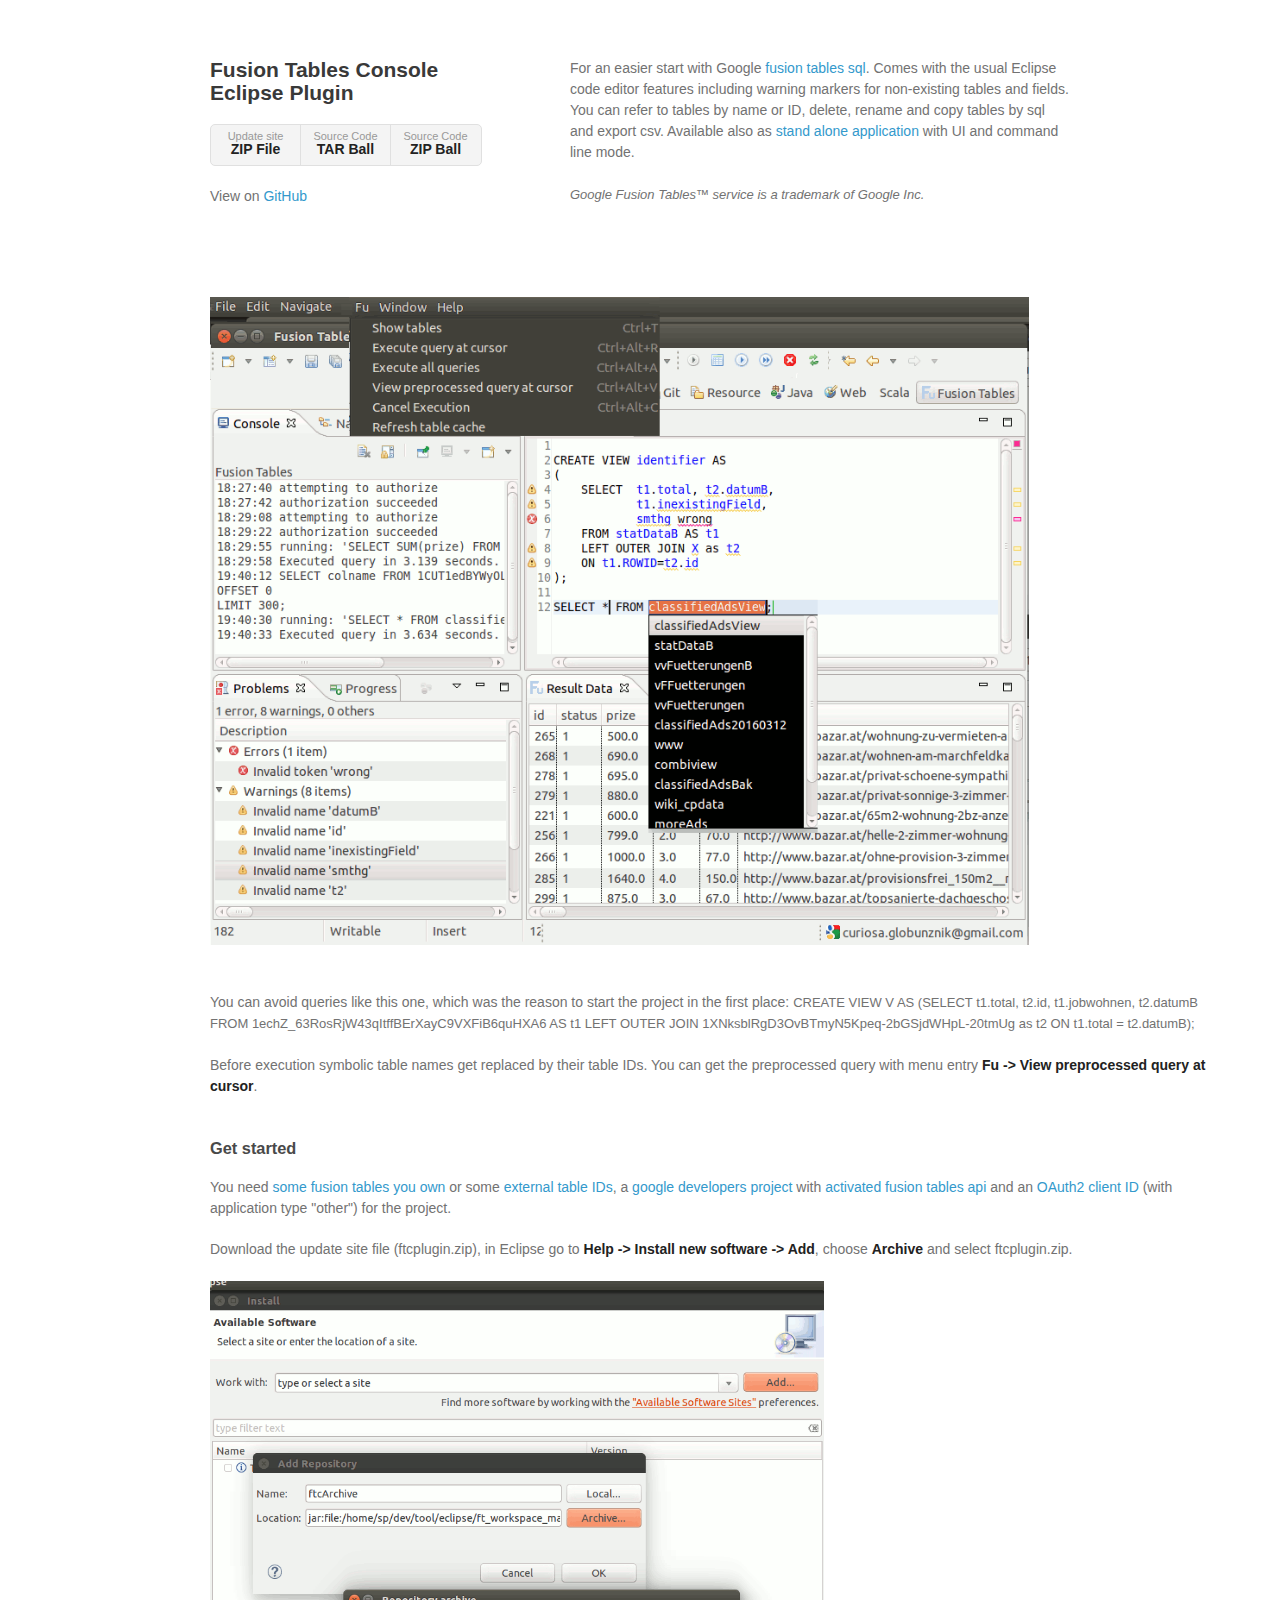
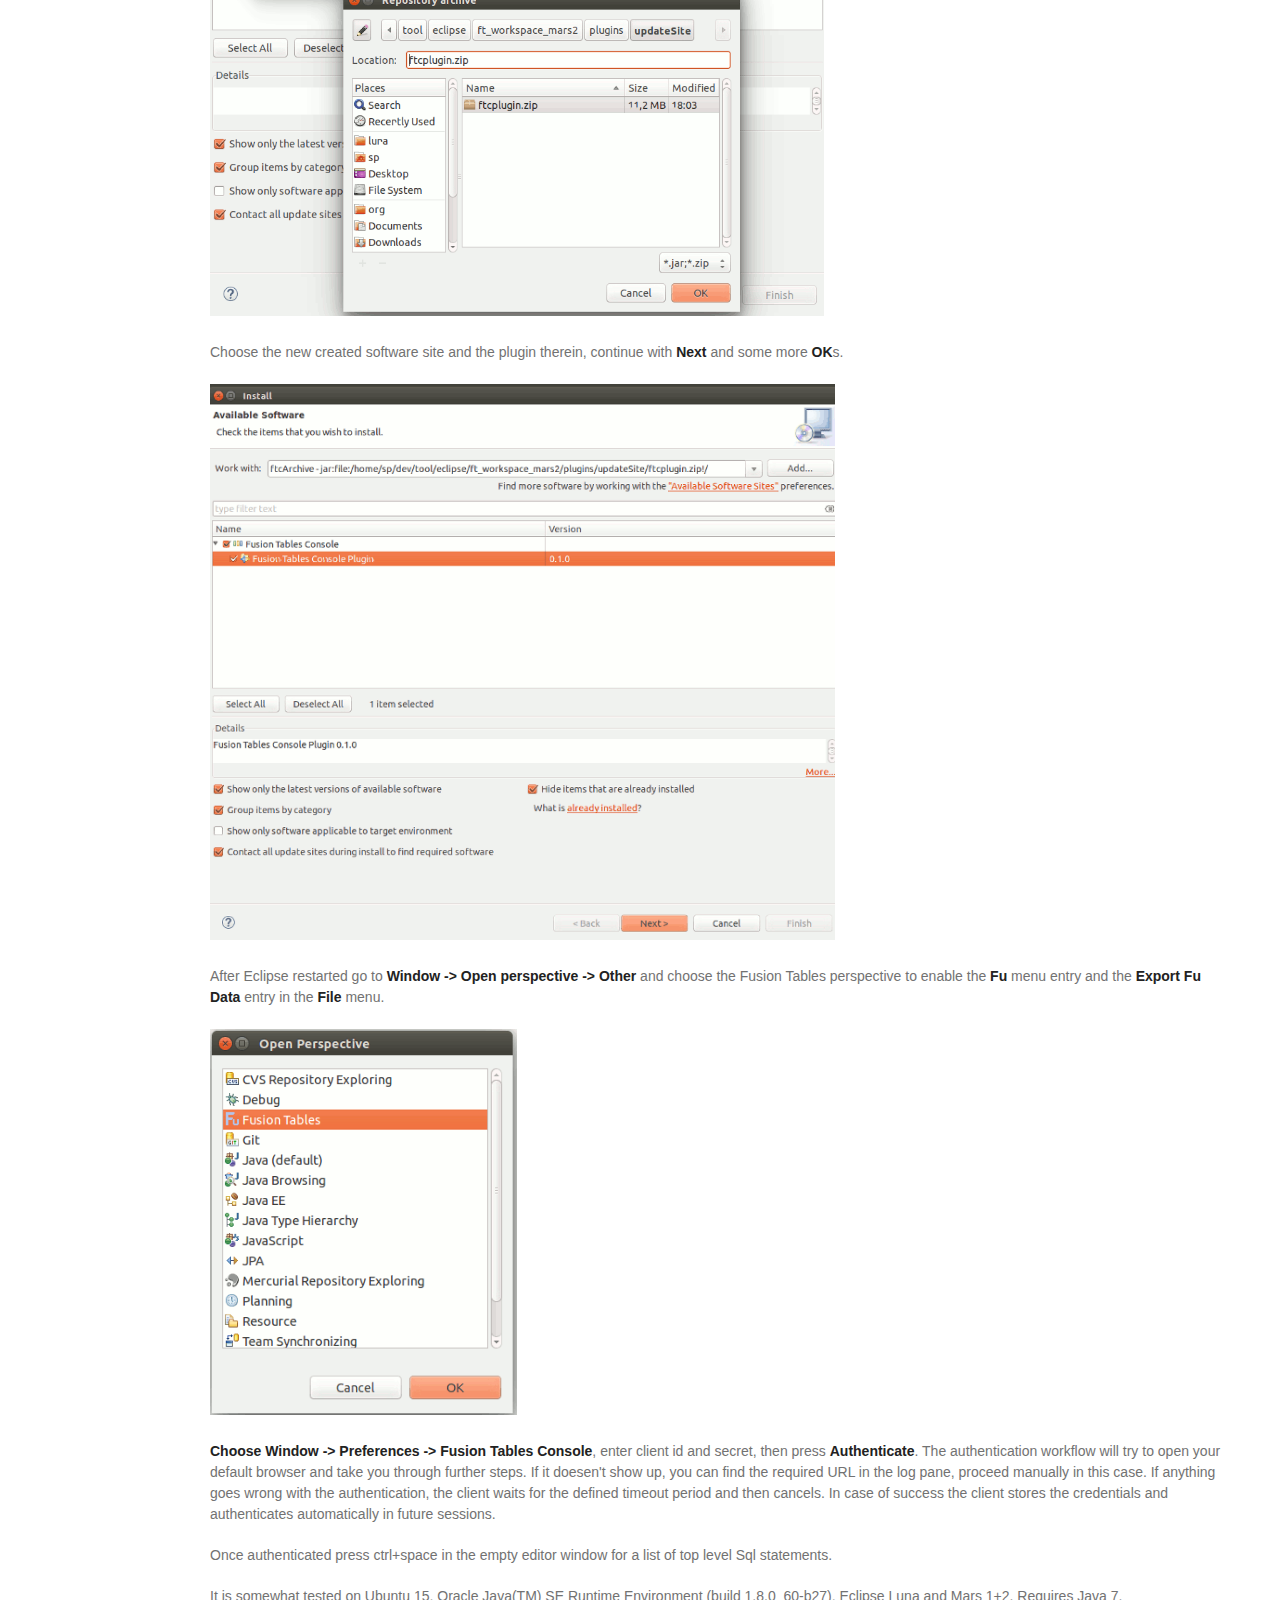
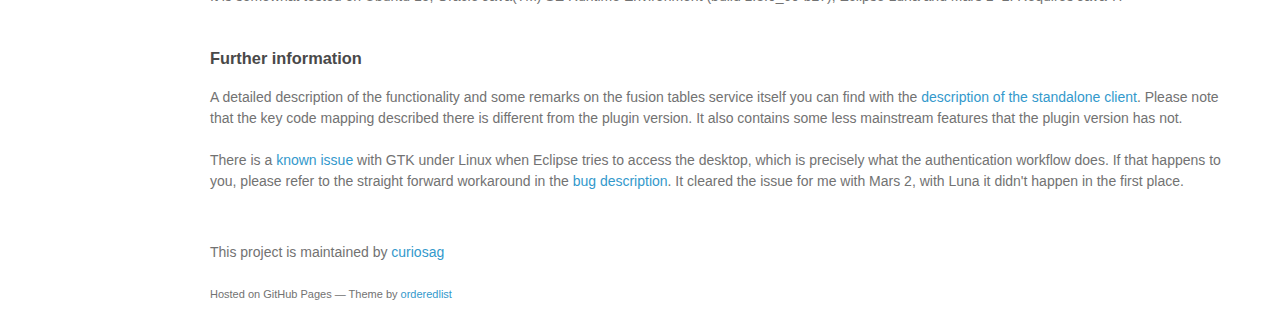
==== eclipsePlugin.html @ eda7cbd6 "plugin described" ====
<!doctype html>
<html>
  <head>
    <meta charset="utf-8">
    <meta http-equiv="X-UA-Compatible" content="chrome=1">
    <title>gFTC</title>

    <link rel="stylesheet" href="stylesheets/styles.css">
    <link rel="stylesheet" href="stylesheets/github-light.css">
    <meta name="viewport" content="width=device-width">
    <!--[if lt IE 9]>
    <script src="//html5shiv.googlecode.com/svn/trunk/html5.js"></script>
    <![endif]-->
  </head>
  <body>
    <div class="wrapper">
      <header>
        <h2>Fusion Tables Console Eclipse Plugin</h2>
        <p></p>

		<ul>
        	 <li> <a target="_blank" href="https://github.com/curiosag/ftcEclipsePluginUpdateSite/blob/master/ftcplugin.zip"> Update site<strong>ZIP File</strong></a></li>
          <li> <a target="_blank" href="https://github.com/curiosag/ftcEclipsePlugin/tarball/master">Source Code<strong>TAR Ball</strong></a></li>
          <li> <a target="_blank" href="https://github.com/curiosag/ftcEclipsePlugin/zipball/master">Source Code<strong>ZIP Ball</strong></a></li>          
        </ul>

        <p class="view">View on <a target="_blank" href="https://github.com/curiosag/ftcEclipsePlugin"> GitHub </small></a></p>

      </header>
      
      <section>
      For an easier start with Google  <a target="_blank" href="https://developers.google.com/fusiontables/docs/v2/sql-reference">fusion tables sql</a>. Comes with the usual Eclipse code editor features including warning markers for non-existing tables and fields. You can refer to tables by name or ID, delete, rename and copy tables by sql and  export csv. Available also as <a href="http://curiosag.github.io/ftc/">stand alone application</a>  with UI and command line mode.
      
     <br><br>
     <font size="-1"><em>Google Fusion Tables™ service is a trademark of Google Inc.</em></font>
      
      </section>


      
 <wide_section>

<br>
    <br>
 <img src="ftcPlugin.gif" width="80%" height="80%" alt=""> 
        <p></p>

<br>
You can avoid queries like this one, which was the reason to start the project in the first place:
<font size="-1">CREATE VIEW V AS (SELECT t1.total, t2.id, t1.jobwohnen, t2.datumB
FROM 1echZ_63RosRjW43qItffBErXayC9VXFiB6quHXA6 AS t1 
LEFT OUTER JOIN 1XNksblRgD3OvBTmyN5Kpeq-2bGSjdWHpL-20tmUg as t2 
ON t1.total = t2.datumB);</font><br><br>

Before execution symbolic table names get replaced by their table IDs. You can get the preprocessed query with menu entry <strong>Fu -> View preprocessed query at cursor</strong>. 
<br>
<br>
<br>
<h3>Get started</h3>
You need  <a target="_blank" href="https://support.google.com/fusiontables">some fusion tables you own</a> or some  <a target="_blank" href="https://research.google.com/tables?hl=en&ei=xYqhVpuCJsHipQOqzLiIDw&corpus=fusion&q=dog">external table IDs</a>, a  <a target="_blank" href="https://console.developers.google.com">google developers project</a> with  <a target="_blank" href="https://console.developers.google.com/apis"> activated fusion tables api</a> and an  <a target="_blank" href="https://console.developers.google.com/apis/credentials"> <a target="_blank" href="https://console.developers.google.com/apis/credentials">OAuth2 client ID</a></a> (with application type "other") for the project. </small>
<p></p>Download the update site file (ftcplugin.zip), in Eclipse go to <strong>Help -> Install new software -> Add</strong>, choose <strong>Archive</strong> and select ftcplugin.zip.   

<br>
    <br>
     <img src="pluginInstall.gif" width="60%" height="60%" alt=""> 
        <p></p>

<p></p>   Choose the new created software site and the plugin therein, continue with <strong>Next</strong> and some more <strong>OK</strong>s.


<br>
    <br>
 <img src="pluginInstall2.gif" width="61%" height="61%" alt=""> 
        <p></p>

After Eclipse restarted go to <strong>Window -> Open perspective -> Other</strong> and choose the Fusion Tables perspective to enable the <strong>Fu</strong> menu entry and the <strong>Export Fu Data</strong> entry in the <strong>File</strong> menu.

<br>
    <br>
 <img src="pluginPerspective.gif"  width="30%" height="30%" alt=""> 
        <p></p>


<p></p><strong>Choose Window -> Preferences -> Fusion Tables Console</strong>, enter client id and secret, then press <strong>Authenticate</strong>. The authentication workflow will try to open your default browser and take you through further steps. If it doesen't show up, you can find the required URL in the log pane, proceed manually in this case. If anything goes wrong with the authentication, the client waits for the defined timeout period and then cancels. In case of success the client stores the credentials and authenticates automatically in future sessions.
        <p></p>Once authenticated press ctrl+space in the empty editor window for a list of top level Sql statements.
<p></p>


It is somewhat tested on Ubuntu 15, Oracle Java(TM) SE Runtime Environment (build 1.8.0_60-b27), Eclipse Luna and Mars 1+2. Requires Java 7.
<br>
<br>
    <br>
<h3>Further information</h3>


A detailed description of the functionality and some remarks on the fusion tables service itself you can find with the <a href="http://curiosag.github.io/ftc/index.html#covers">description of the standalone client</a>. 
Please note that the key code mapping described there is different from the plugin version. It also contains some less mainstream features that the plugin version has not.  

<br>
    <br>
There is a <a href="https://bugs.eclipse.org/bugs/show_bug.cgi?id=438598">known issue</a> with GTK under Linux when Eclipse tries to access the desktop, which is precisely what the authentication workflow does. If that happens to you, please refer to the straight forward workaround in the <a href="https://bugs.eclipse.org/bugs/show_bug.cgi?id=438598">bug description</a>.
It cleared the issue for me with Mars 2, with Luna it didn't happen in the first place. 

      </wide_section>


      <footer>
        <p>This project is maintained by  <a target="_blank" href="https://github.com/curiosag">curiosag</a></p>
        <p><small>Hosted on GitHub Pages &mdash; Theme by  <a target="_blank" href="https://github.com/orderedlist">orderedlist</a></small></p>
      </footer>
    </div>


    <script src="javascripts/scale.fix.js"></script>
    
  </body>
</html>
---- stylesheets/styles.css ----
@font-face {
  font-family: 'Noto Sans';
  font-weight: 400;
  font-style: normal;
  src: url('../fonts/Noto-Sans-regular/Noto-Sans-regular.eot');
  src: url('../fonts/Noto-Sans-regular/Noto-Sans-regular.eot?#iefix') format('embedded-opentype'),
       local('Noto Sans'),
       local('Noto-Sans-regular'),
       url('../fonts/Noto-Sans-regular/Noto-Sans-regular.woff2') format('woff2'),
       url('../fonts/Noto-Sans-regular/Noto-Sans-regular.woff') format('woff'),
       url('../fonts/Noto-Sans-regular/Noto-Sans-regular.ttf') format('truetype'),
       url('../fonts/Noto-Sans-regular/Noto-Sans-regular.svg#NotoSans') format('svg');
}

@font-face {
  font-family: 'Noto Sans';
  font-weight: 700;
  font-style: normal;
  src: url('../fonts/Noto-Sans-700/Noto-Sans-700.eot');
  src: url('../fonts/Noto-Sans-700/Noto-Sans-700.eot?#iefix') format('embedded-opentype'),
       local('Noto Sans Bold'),
       local('Noto-Sans-700'),
       url('../fonts/Noto-Sans-700/Noto-Sans-700.woff2') format('woff2'),
       url('../fonts/Noto-Sans-700/Noto-Sans-700.woff') format('woff'),
       url('../fonts/Noto-Sans-700/Noto-Sans-700.ttf') format('truetype'),
       url('../fonts/Noto-Sans-700/Noto-Sans-700.svg#NotoSans') format('svg');
}

@font-face {
  font-family: 'Noto Sans';
  font-weight: 400;
  font-style: italic;
  src: url('../fonts/Noto-Sans-italic/Noto-Sans-italic.eot');
  src: url('../fonts/Noto-Sans-italic/Noto-Sans-italic.eot?#iefix') format('embedded-opentype'),
       local('Noto Sans Italic'),
       local('Noto-Sans-italic'),
       url('../fonts/Noto-Sans-italic/Noto-Sans-italic.woff2') format('woff2'),
       url('../fonts/Noto-Sans-italic/Noto-Sans-italic.woff') format('woff'),
       url('../fonts/Noto-Sans-italic/Noto-Sans-italic.ttf') format('truetype'),
       url('../fonts/Noto-Sans-italic/Noto-Sans-italic.svg#NotoSans') format('svg');
}

@font-face {
  font-family: 'Noto Sans';
  font-weight: 700;
  font-style: italic;
  src: url('../fonts/Noto-Sans-700italic/Noto-Sans-700italic.eot');
  src: url('../fonts/Noto-Sans-700italic/Noto-Sans-700italic.eot?#iefix') format('embedded-opentype'),
       local('Noto Sans Bold Italic'),
       local('Noto-Sans-700italic'),
       url('../fonts/Noto-Sans-700italic/Noto-Sans-700italic.woff2') format('woff2'),
       url('../fonts/Noto-Sans-700italic/Noto-Sans-700italic.woff') format('woff'),
       url('../fonts/Noto-Sans-700italic/Noto-Sans-700italic.ttf') format('truetype'),
       url('../fonts/Noto-Sans-700italic/Noto-Sans-700italic.svg#NotoSans') format('svg');
}

body {
  background-color: #fff;
  padding:50px;
  font: 14px/1.5 "Noto Sans", "Helvetica Neue", Helvetica, Arial, sans-serif;
  color:#727272;
  font-weight:400;
}

h1, h2, h3, h4, h5, h6 {
  color:#222;
  margin:0 0 20px;
}

p, ul, ol, table, pre, dl {
  margin:0 0 20px;
}

h1, h2, h3 {
  line-height:1.1;
}

h1 {
  font-size:28px;
}

h2 {
  color:#393939;
}

h3, h4, h5, h6 {
  color:#494949;
}

a {
  color:#39c;
  text-decoration:none;
}

a:hover {
  color:#069;
}

a small {
  font-size:11px;
  color:#777;
  margin-top:-0.3em;
  display:block;
}

a:hover small {
  color:#777;
}

.wrapper {
  width:860px;
  margin:0 auto;
}

blockquote {
  border-left:1px solid #e5e5e5;
  margin:0;
  padding:0 0 0 20px;
  font-style:italic;
}

code, pre {
  font-family:Monaco, Bitstream Vera Sans Mono, Lucida Console, Terminal, Consolas, Liberation Mono, DejaVu Sans Mono, Courier New, monospace;
  color:#333;
  font-size:12px;
}

pre {
  padding:8px 15px;
  background: #f8f8f8;
  border-radius:5px;
  border:1px solid #e5e5e5;
  overflow-x: auto;
}

table {
  width:100%;
  border-collapse:collapse;
}

th, td {
  text-align:left;
  padding:5px 10px;
  border-bottom:1px solid #e5e5e5;
}

dt {
  color:#444;
  font-weight:700;
}

th {
  color:#444;
}

img {
  max-width:100%;
}

header {
  width:270px;
  float:left;
  -webkit-font-smoothing:subpixel-antialiased;
}

header ul {
  list-style:none;
  height:40px;
  padding:0;
  background: #f4f4f4;
  border-radius:5px;
  border:1px solid #e0e0e0;
  width:270px;
}

header li {
  width:89px;
  float:left;
  border-right:1px solid #e0e0e0;
  height:40px;
}

header li:first-child a {
  border-radius:5px 0 0 5px;
}

header li:last-child a {
  border-radius:0 5px 5px 0;
}

header ul a {
  line-height:1;
  font-size:11px;
  color:#999;
  display:block;
  text-align:center;
  padding-top:6px;
  height:34px;
}

header ul a:hover {
  color:#999;
}

header ul a:active {
  background-color:#f0f0f0;
}

strong {
  color:#222;
  font-weight:700;
}

header ul li + li + li {
  border-right:none;
  width:89px;
}

header ul a strong {
  font-size:14px;
  display:block;
  color:#222;
}

section {
  width:500px;
  float:right;
  padding-bottom:50px;
}

wide_section {
  width:1024px;
  float:left;
  padding-bottom:50px;
}

small {
  font-size:11px;
}

hr {
  border:0;
  background:#e5e5e5;
  height:1px;
  margin:0 0 20px;
}

footer {
  width:270px;
  float:left;
  bottom:50px;
  -webkit-font-smoothing:subpixel-antialiased;
}

@media print, screen and (max-width: 960px) {

  div.wrapper {
    width:auto;
    margin:0;
  }

  header, section, footer, wide_section {
    float:none;
    position:static;
    width:auto;
  }

  header {
    padding-right:320px;
  }

  section {
    border:1px solid #e5e5e5;
    border-width:1px 0;
    padding:20px 0;
    margin:0 0 20px;
  }

  header a small {
    display:inline;
  }

  header ul {
    position:absolute;
    right:50px;
    top:52px;
  }
}

@media print, screen and (max-width: 720px) {
  body {
    word-wrap:break-word;
  }

  header {
    padding:0;
  }

  header ul, header p.view {
    position:static;
  }

  pre, code {
    word-wrap:normal;
  }
}

@media print, screen and (max-width: 480px) {
  body {
    padding:15px;
  }

  header ul {
    width:99%;
  }

  header li, header ul li + li + li {
    width:33%;
  }
}

@media print {
  body {
    padding:0.4in;
    font-size:12pt;
    color:#444;
  }
}
---- stylesheets/github-light.css ----
/*
   Copyright 2014 GitHub Inc.

   Licensed under the Apache License, Version 2.0 (the "License");
   you may not use this file except in compliance with the License.
   You may obtain a copy of the License at

       http://www.apache.org/licenses/LICENSE-2.0

   Unless required by applicable law or agreed to in writing, software
   distributed under the License is distributed on an "AS IS" BASIS,
   WITHOUT WARRANTIES OR CONDITIONS OF ANY KIND, either express or implied.
   See the License for the specific language governing permissions and
   limitations under the License.

*/

.pl-c /* comment */ {
  color: #969896;
}

.pl-c1      /* constant, markup.raw, meta.diff.header, meta.module-reference, meta.property-name, support, support.constant, support.variable, variable.other.constant */,
.pl-s .pl-v /* string variable */ {
  color: #0086b3;
}

.pl-e  /* entity */,
.pl-en /* entity.name */ {
  color: #795da3;
}

.pl-s .pl-s1 /* string source */,
.pl-smi      /* storage.modifier.import, storage.modifier.package, storage.type.java, variable.other, variable.parameter.function */ {
  color: #333;
}

.pl-ent /* entity.name.tag */ {
  color: #63a35c;
}

.pl-k /* keyword, storage, storage.type */ {
  color: #a71d5d;
}

.pl-pds              /* punctuation.definition.string, string.regexp.character-class */,
.pl-s                /* string */,
.pl-s .pl-pse .pl-s1 /* string punctuation.section.embedded source */,
.pl-sr               /* string.regexp */,
.pl-sr .pl-cce       /* string.regexp constant.character.escape */,
.pl-sr .pl-sra       /* string.regexp string.regexp.arbitrary-repitition */,
.pl-sr .pl-sre       /* string.regexp source.ruby.embedded */ {
  color: #183691;
}

.pl-v /* variable */ {
  color: #ed6a43;
}

.pl-id /* invalid.deprecated */ {
  color: #b52a1d;
}

.pl-ii /* invalid.illegal */ {
  background-color: #b52a1d;
  color: #f8f8f8;
}

.pl-sr .pl-cce /* string.regexp constant.character.escape */ {
  color: #63a35c;
  font-weight: bold;
}

.pl-ml /* markup.list */ {
  color: #693a17;
}

.pl-mh        /* markup.heading */,
.pl-mh .pl-en /* markup.heading entity.name */,
.pl-ms        /* meta.separator */ {
  color: #1d3e81;
  font-weight: bold;
}

.pl-mq /* markup.quote */ {
  color: #008080;
}

.pl-mi /* markup.italic */ {
  color: #333;
  font-style: italic;
}

.pl-mb /* markup.bold */ {
  color: #333;
  font-weight: bold;
}

.pl-md /* markup.deleted, meta.diff.header.from-file */ {
  background-color: #ffecec;
  color: #bd2c00;
}

.pl-mi1 /* markup.inserted, meta.diff.header.to-file */ {
  background-color: #eaffea;
  color: #55a532;
}

.pl-mdr /* meta.diff.range */ {
  color: #795da3;
  font-weight: bold;
}

.pl-mo /* meta.output */ {
  color: #1d3e81;
}
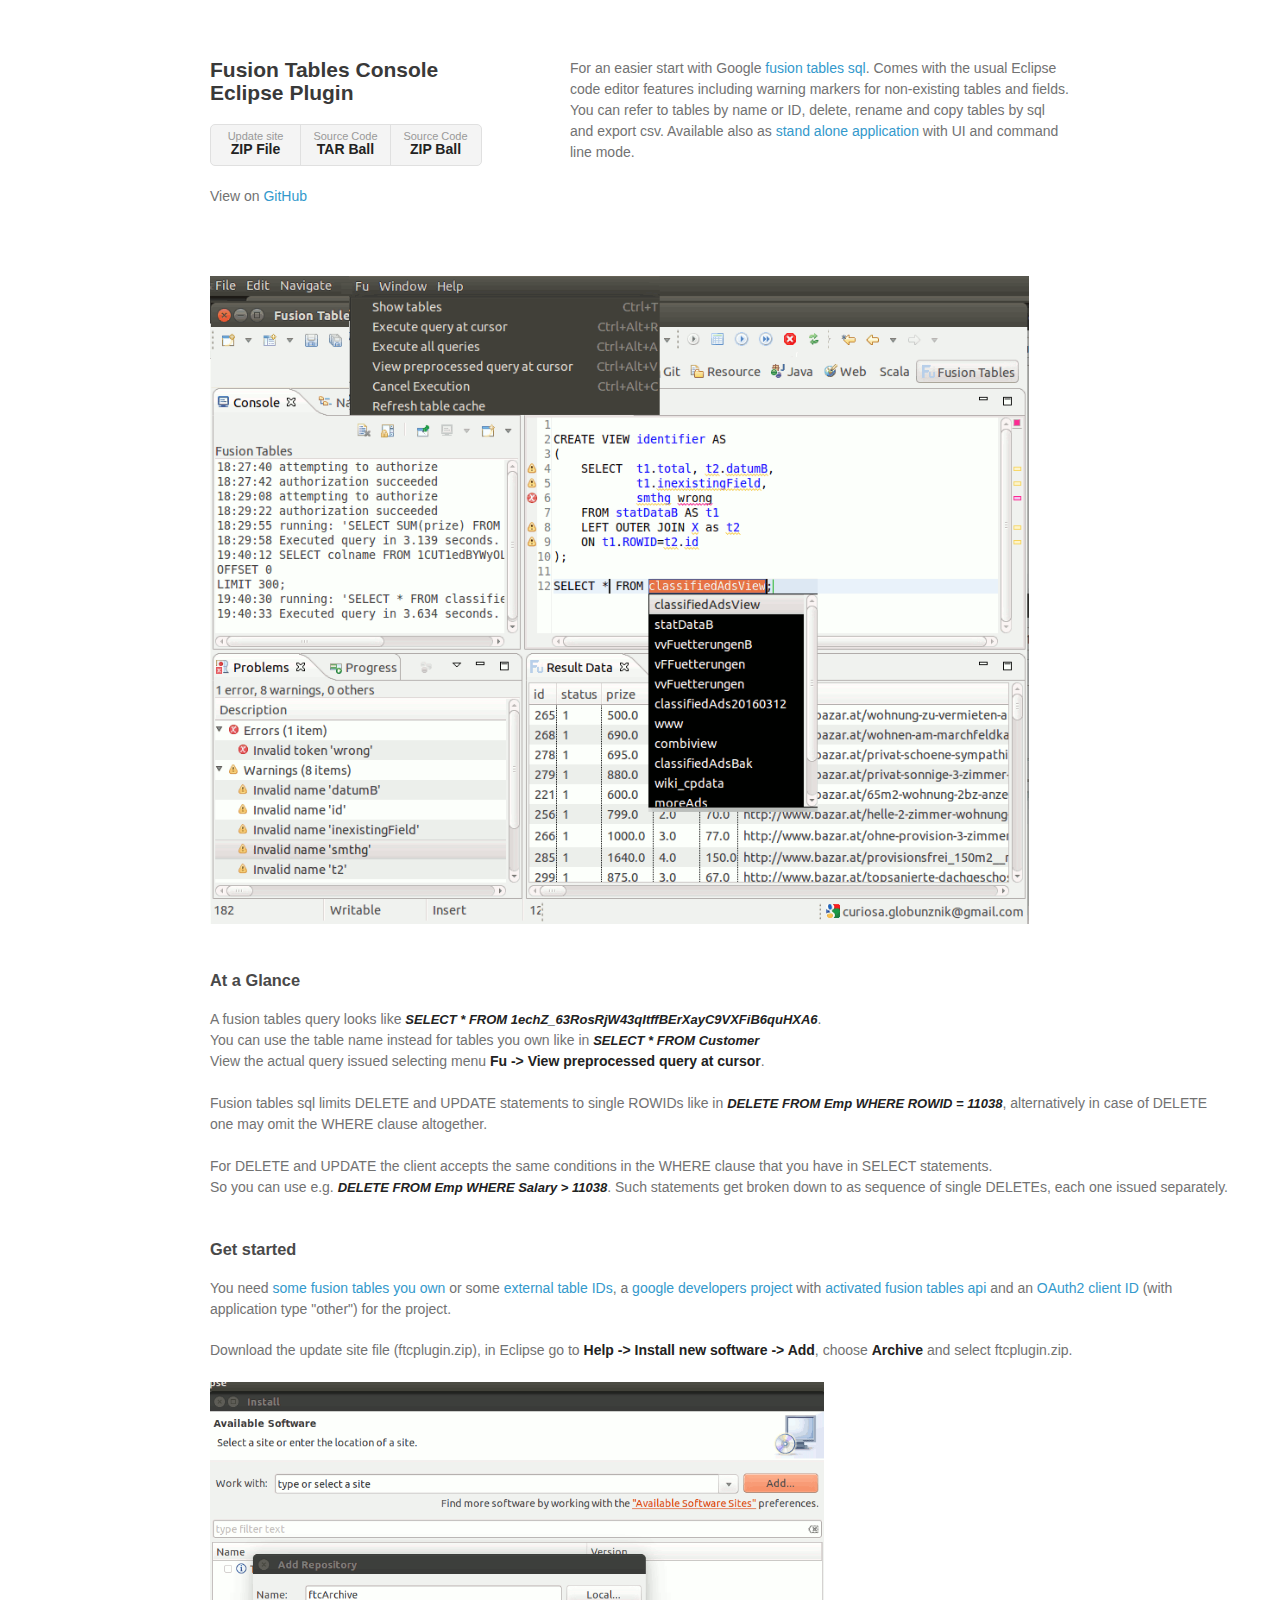
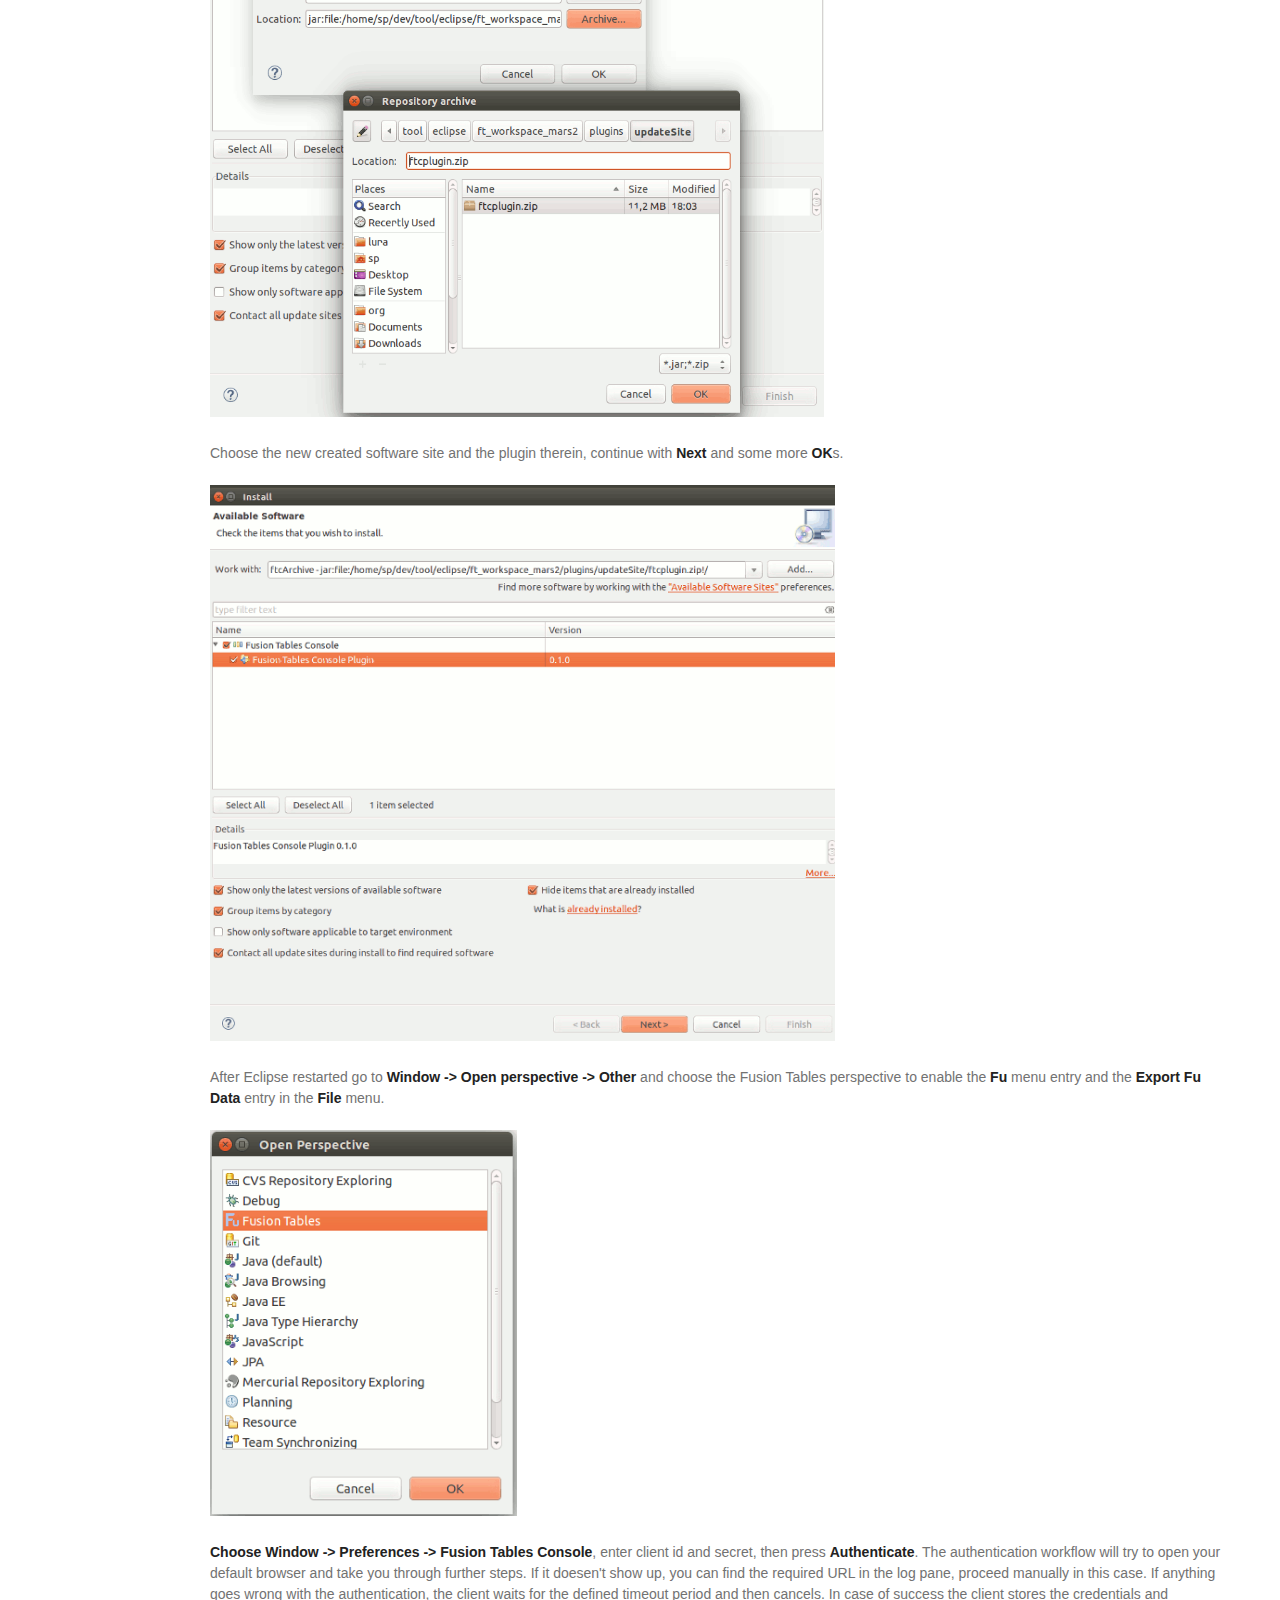
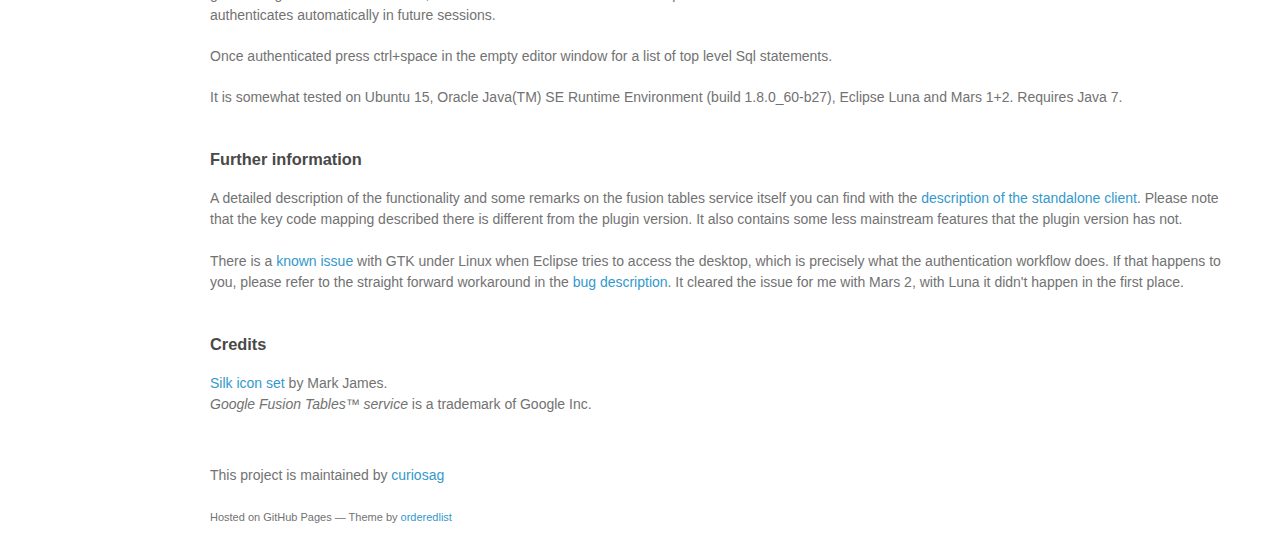
==== commit f3947e0a: "update update site" ====
--- a/eclipsePlugin.html
+++ b/eclipsePlugin.html
@@ -32,7 +32,6 @@
       For an easier start with Google  <a target="_blank" href="https://developers.google.com/fusiontables/docs/v2/sql-reference">fusion tables sql</a>. Comes with the usual Eclipse code editor features including warning markers for non-existing tables and fields. You can refer to tables by name or ID, delete, rename and copy tables by sql and  export csv. Available also as <a href="http://curiosag.github.io/ftc/">stand alone application</a>  with UI and command line mode.
       
      <br><br>
-     <font size="-1"><em>Google Fusion Tables™ service is a trademark of Google Inc.</em></font>
       
       </section>
 
@@ -46,13 +45,22 @@
         <p></p>
 
 <br>
-You can avoid queries like this one, which was the reason to start the project in the first place:
-<font size="-1">CREATE VIEW V AS (SELECT t1.total, t2.id, t1.jobwohnen, t2.datumB
-FROM 1echZ_63RosRjW43qItffBErXayC9VXFiB6quHXA6 AS t1 
-LEFT OUTER JOIN 1XNksblRgD3OvBTmyN5Kpeq-2bGSjdWHpL-20tmUg as t2 
-ON t1.total = t2.datumB);</font><br><br>
+<h3>At a Glance</h3>
+A fusion tables query looks like <strong><em><font size="-1">SELECT * FROM 1echZ_63RosRjW43qItffBErXayC9VXFiB6quHXA6</font></em></strong>.<br> 
+You can use the table name instead for tables you own like in <em><font size="-1"><strong>SELECT * FROM Customer</font></strong></em>
+<br>
+View the actual query issued selecting menu <strong>Fu -> View preprocessed query at cursor</strong>.
+<br>
+<br>
+Fusion tables sql limits DELETE and UPDATE statements to single ROWIDs like in <strong><em><font size="-1">DELETE FROM Emp WHERE ROWID = 11038</font></em></strong>, alternatively in case of DELETE one may omit the WHERE clause altogether.
+<br>
+<br>
 
-Before execution symbolic table names get replaced by their table IDs. You can get the preprocessed query with menu entry <strong>Fu -> View preprocessed query at cursor</strong>. 
+
+For DELETE and UPDATE the client accepts the same conditions in the WHERE clause that you have in SELECT statements. <br>So you can use e.g. <strong><em><font size="-1">DELETE FROM Emp WHERE Salary > 11038</font></em></strong>. Such statements get broken down to as sequence of single DELETEs, each one issued separately.
+ 
+
+ 
 <br>
 <br>
 <br>
@@ -101,6 +109,13 @@
 There is a <a href="https://bugs.eclipse.org/bugs/show_bug.cgi?id=438598">known issue</a> with GTK under Linux when Eclipse tries to access the desktop, which is precisely what the authentication workflow does. If that happens to you, please refer to the straight forward workaround in the <a href="https://bugs.eclipse.org/bugs/show_bug.cgi?id=438598">bug description</a>.
 It cleared the issue for me with Mars 2, with Luna it didn't happen in the first place. 
 
+
+<br>
+<br>
+    <br>
+<h3>Credits</h3>
+<a href="http://www.famfamfam.com/">Silk icon set</a> by Mark James.<br>
+<em>Google Fusion Tables™ service</em> is a trademark of Google Inc.
       </wide_section>
 
 
@@ -110,7 +125,6 @@
       </footer>
     </div>
 
-
     <script src="javascripts/scale.fix.js"></script>
     
   </body>
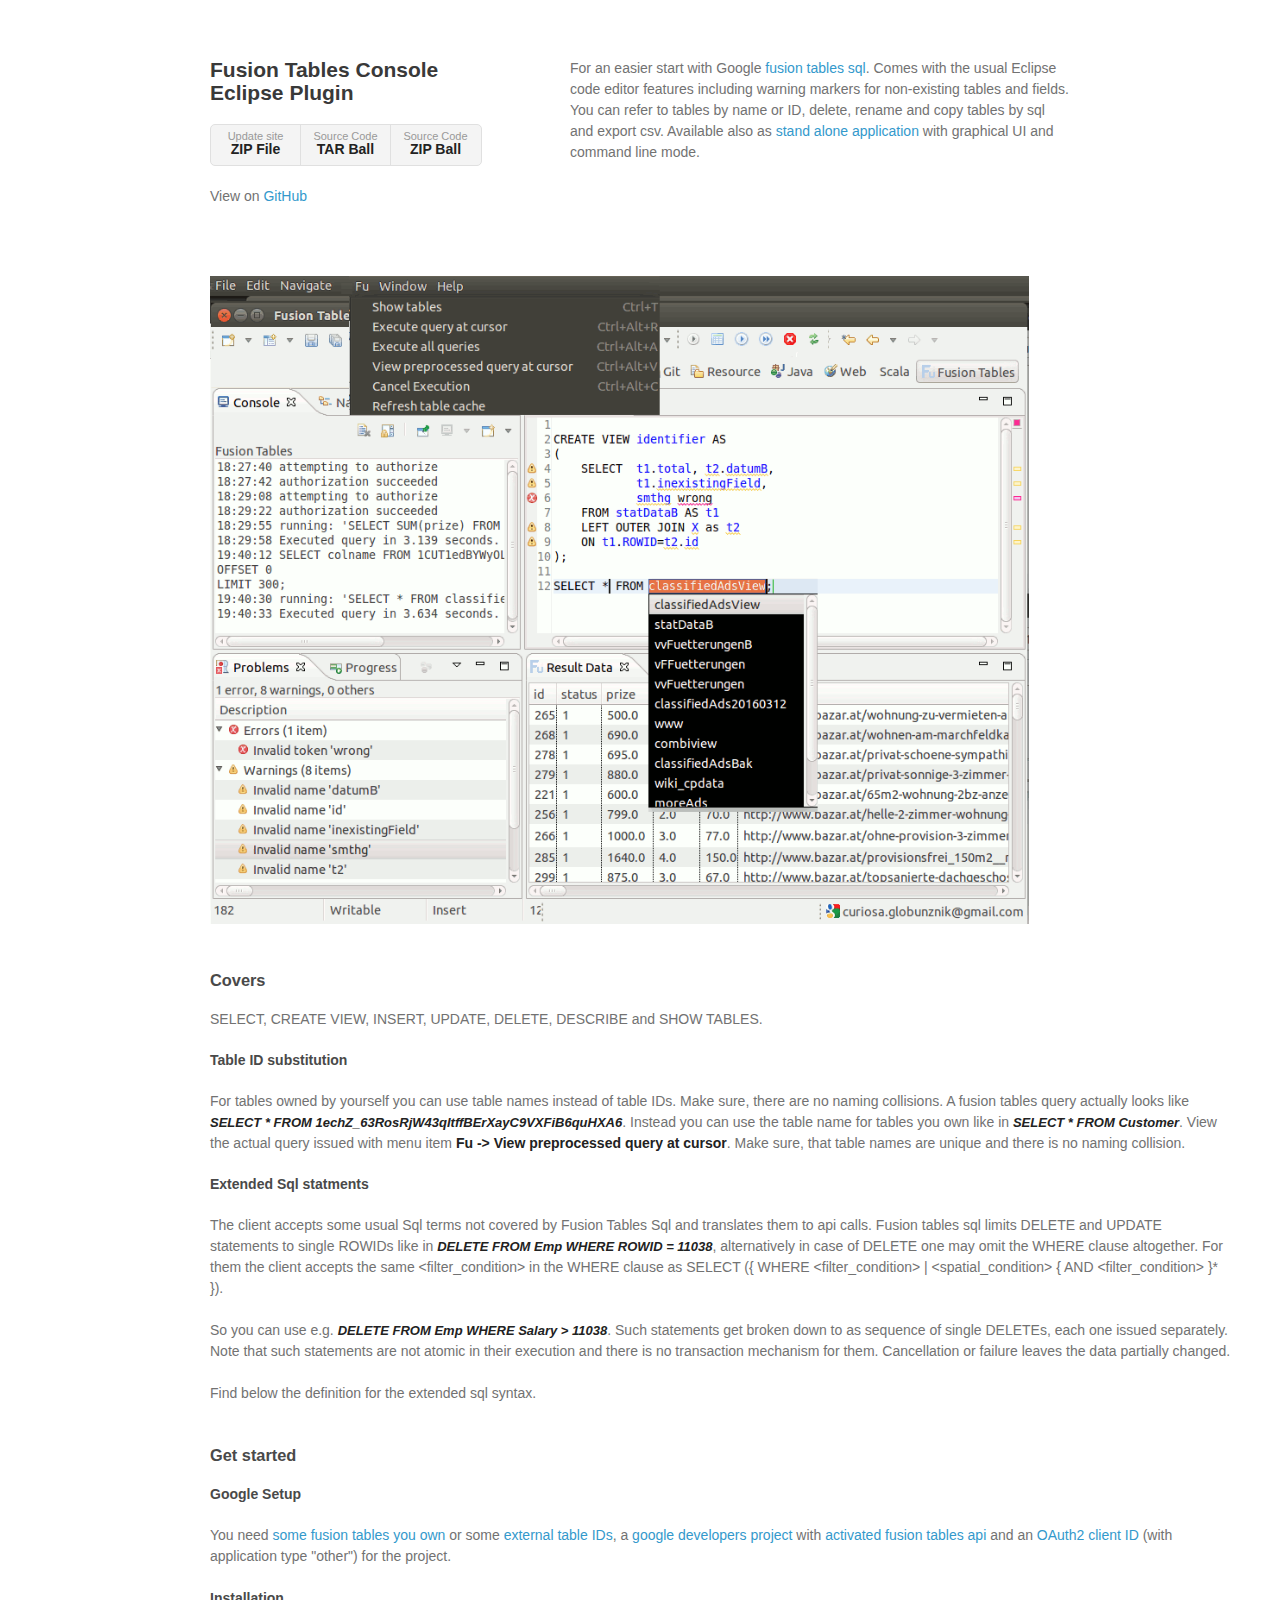
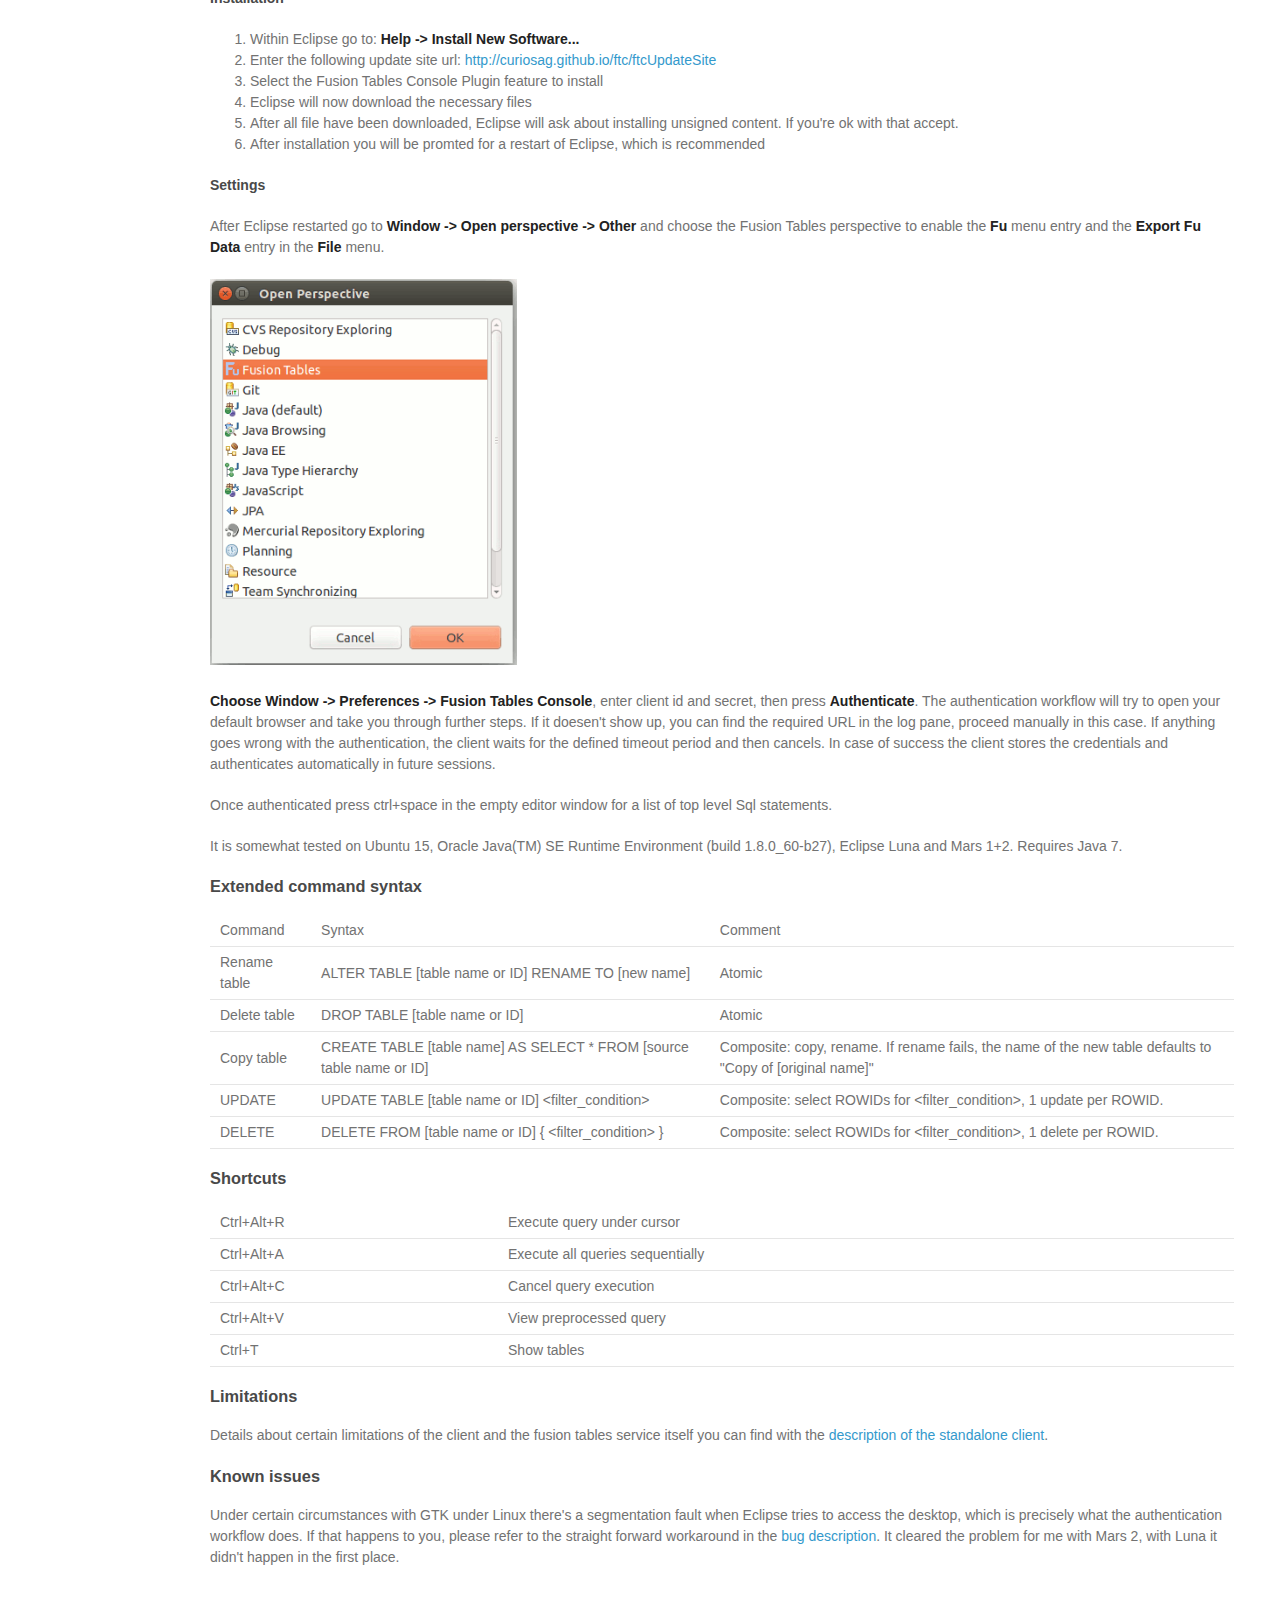
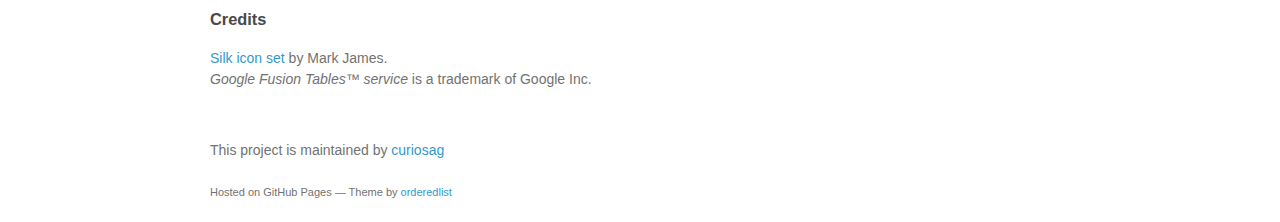
==== commit 6174ef90: "rebuilt update site" ====
--- a/eclipsePlugin.html
+++ b/eclipsePlugin.html
@@ -29,7 +29,7 @@
       </header>
       
       <section>
-      For an easier start with Google  <a target="_blank" href="https://developers.google.com/fusiontables/docs/v2/sql-reference">fusion tables sql</a>. Comes with the usual Eclipse code editor features including warning markers for non-existing tables and fields. You can refer to tables by name or ID, delete, rename and copy tables by sql and  export csv. Available also as <a href="http://curiosag.github.io/ftc/">stand alone application</a>  with UI and command line mode.
+      For an easier start with Google  <a target="_blank" href="https://developers.google.com/fusiontables/docs/v2/sql-reference">fusion tables sql</a>. Comes with the usual Eclipse code editor features including warning markers for non-existing tables and fields. You can refer to tables by name or ID, delete, rename and copy tables by sql and  export csv. Available also as <a href="http://curiosag.github.io/ftc/">stand alone application</a>  with graphical UI and command line mode.
       
      <br><br>
       
@@ -45,46 +45,55 @@
         <p></p>
 
 <br>
-<h3>At a Glance</h3>
-A fusion tables query looks like <strong><em><font size="-1">SELECT * FROM 1echZ_63RosRjW43qItffBErXayC9VXFiB6quHXA6</font></em></strong>.<br> 
-You can use the table name instead for tables you own like in <em><font size="-1"><strong>SELECT * FROM Customer</font></strong></em>
-<br>
-View the actual query issued selecting menu <strong>Fu -> View preprocessed query at cursor</strong>.
-<br>
-<br>
+<h3>Covers</h3>
+
+SELECT, CREATE VIEW, INSERT, UPDATE, DELETE, DESCRIBE and SHOW TABLES.
+<p></p>
+<h4>Table ID substitution</h4> 
+For tables owned by yourself you can use table names instead of table IDs. Make sure, there are no naming collisions. A fusion tables query actually looks like <strong><em><font size="-1">SELECT * FROM 1echZ_63RosRjW43qItffBErXayC9VXFiB6quHXA6</font></em></strong>.
+Instead you can use the table name for tables you own like in <em><font size="-1"><strong>SELECT * FROM Customer</font></strong></em>. View the actual query issued with menu item <strong>Fu -> View preprocessed query at cursor</strong>. Make sure, that table names are unique and there is no naming collision.
+
+<p></p>
+<h4>Extended Sql statments</h4> 
+The client accepts some usual Sql terms not covered by Fusion Tables Sql and translates them to api calls. 
 Fusion tables sql limits DELETE and UPDATE statements to single ROWIDs like in <strong><em><font size="-1">DELETE FROM Emp WHERE ROWID = 11038</font></em></strong>, alternatively in case of DELETE one may omit the WHERE clause altogether.
-<br>
-<br>
+For them the client accepts the same &lt;filter_condition&gt;  in the WHERE clause  as SELECT ({ WHERE &lt;filter_condition&gt; | &lt;spatial_condition&gt; { AND &lt;filter_condition&gt; }* }). 
 
-
-For DELETE and UPDATE the client accepts the same conditions in the WHERE clause that you have in SELECT statements. <br>So you can use e.g. <strong><em><font size="-1">DELETE FROM Emp WHERE Salary > 11038</font></em></strong>. Such statements get broken down to as sequence of single DELETEs, each one issued separately.
- 
+ <br><br>So you can use e.g. <strong><em><font size="-1">DELETE FROM Emp WHERE Salary > 11038</font></em></strong>. Such statements get broken down to as sequence of single DELETEs, each one issued separately. Note that such statements are not atomic in their execution and there is no transaction mechanism for them. Cancellation or failure leaves the data partially changed.
+<br><br>Find below the definition for the extended sql syntax.
 
  
 <br>
 <br>
 <br>
 <h3>Get started</h3>
+
+<h4>Google Setup</h4> 
 You need  <a target="_blank" href="https://support.google.com/fusiontables">some fusion tables you own</a> or some  <a target="_blank" href="https://research.google.com/tables?hl=en&ei=xYqhVpuCJsHipQOqzLiIDw&corpus=fusion&q=dog">external table IDs</a>, a  <a target="_blank" href="https://console.developers.google.com">google developers project</a> with  <a target="_blank" href="https://console.developers.google.com/apis"> activated fusion tables api</a> and an  <a target="_blank" href="https://console.developers.google.com/apis/credentials"> <a target="_blank" href="https://console.developers.google.com/apis/credentials">OAuth2 client ID</a></a> (with application type "other") for the project. </small>
-<p></p>Download the update site file (ftcplugin.zip), in Eclipse go to <strong>Help -> Install new software -> Add</strong>, choose <strong>Archive</strong> and select ftcplugin.zip.   
-
-<br>
-    <br>
-     <img src="pluginInstall.gif" width="60%" height="60%" alt=""> 
-        <p></p>
-
-<p></p>   Choose the new created software site and the plugin therein, continue with <strong>Next</strong> and some more <strong>OK</strong>s.
 
 
 <br>
-    <br>
- <img src="pluginInstall2.gif" width="61%" height="61%" alt=""> 
-        <p></p>
+<br>
+
+<h4>Installation</h4>
+
+    <ol>
+	<li>Within Eclipse go to: <strong>Help -> Install New Software...</strong></li>
+
+	<li>    Enter the following update site url: <a href="http://curiosag.github.io/ftc/ftcUpdateSite">http://curiosag.github.io/ftc/ftcUpdateSite</a></li>
+
+	<li>    Select the Fusion Tables Console Plugin feature to install</li>
+
+	<li>Eclipse will now download the necessary files</li>
+    <li>After all file have been downloaded, Eclipse will ask about installing unsigned content. If you're ok with that accept.</li>
+<li>After installation you will be promted for a restart of Eclipse, which is recommended</li>
+</ol>
+
+<h4>Settings</h4>
 
 After Eclipse restarted go to <strong>Window -> Open perspective -> Other</strong> and choose the Fusion Tables perspective to enable the <strong>Fu</strong> menu entry and the <strong>Export Fu Data</strong> entry in the <strong>File</strong> menu.
 
-<br>
-    <br>
+<br><br>
  <img src="pluginPerspective.gif"  width="30%" height="30%" alt=""> 
         <p></p>
 
@@ -95,19 +104,39 @@
 
 
 It is somewhat tested on Ubuntu 15, Oracle Java(TM) SE Runtime Environment (build 1.8.0_60-b27), Eclipse Luna and Mars 1+2. Requires Java 7.
-<br>
-<br>
-    <br>
-<h3>Further information</h3>
+<p></p>
+
+      <h3>Extended command syntax</h3>
+      
+<table>
+<tr><td>Command</td><td>Syntax</td><td>Comment</td></tr>
+<tr><td>Rename table</td><td>ALTER TABLE [table name or ID] RENAME TO [new name]</td><td>Atomic</td></tr>
+<tr><td>Delete table</td><td>DROP TABLE  [table name or ID]</td><td>Atomic</td></tr>
+<tr><td>Copy table</td><td>CREATE TABLE [table name] AS SELECT * FROM [source table name or ID] </td><td>Composite: copy, rename. If rename fails, the name of the new table defaults to "Copy of [original name]"</td></tr>
+<tr><td>UPDATE</td><td>UPDATE TABLE [table name or ID] &lt;filter_condition&gt; </td><td>Composite: select ROWIDs for &lt;filter_condition&gt;, 1 update per ROWID.</td></tr>
+<tr><td>DELETE</td><td>DELETE FROM [table name or ID] { &lt;filter_condition&gt; }</td><td>Composite:  select ROWIDs for &lt;filter_condition&gt;, 1 delete per ROWID.</td></tr>
+</table>
+
+ <p></p>
+    
+<h3>Shortcuts</h3>
+<table>
+<tr><td>Ctrl+Alt+R</td><td>Execute query under cursor</td></tr>
+<tr><td>Ctrl+Alt+A</td><td>Execute all queries sequentially</td></tr>
+<tr><td>Ctrl+Alt+C</td><td>Cancel query execution</td></tr>
+<tr><td>Ctrl+Alt+V</td><td>View preprocessed query</td></tr>
+<tr><td>Ctrl+T</td><td>Show tables</td></tr>
+</table>    
+    
+<h3>Limitations</h3>
 
 
-A detailed description of the functionality and some remarks on the fusion tables service itself you can find with the <a href="http://curiosag.github.io/ftc/index.html#covers">description of the standalone client</a>. 
-Please note that the key code mapping described there is different from the plugin version. It also contains some less mainstream features that the plugin version has not.  
+Details about certain limitations of the client and the fusion tables service itself you can find with the <a href="http://curiosag.github.io/ftc/index.html#limitations">description of the standalone client</a>. 
+<br>
+    <br><h3>Known issues</h3>
 
-<br>
-    <br>
-There is a <a href="https://bugs.eclipse.org/bugs/show_bug.cgi?id=438598">known issue</a> with GTK under Linux when Eclipse tries to access the desktop, which is precisely what the authentication workflow does. If that happens to you, please refer to the straight forward workaround in the <a href="https://bugs.eclipse.org/bugs/show_bug.cgi?id=438598">bug description</a>.
-It cleared the issue for me with Mars 2, with Luna it didn't happen in the first place. 
+Under certain circumstances with GTK under Linux there's a segmentation fault when Eclipse tries to access the desktop, which is precisely what the authentication workflow does. If that happens to you, please refer to the straight forward workaround in the <a href="https://bugs.eclipse.org/bugs/show_bug.cgi?id=438598">bug description</a>.
+It cleared the problem for me with Mars 2, with Luna it didn't happen in the first place. 
 
 
 <br>
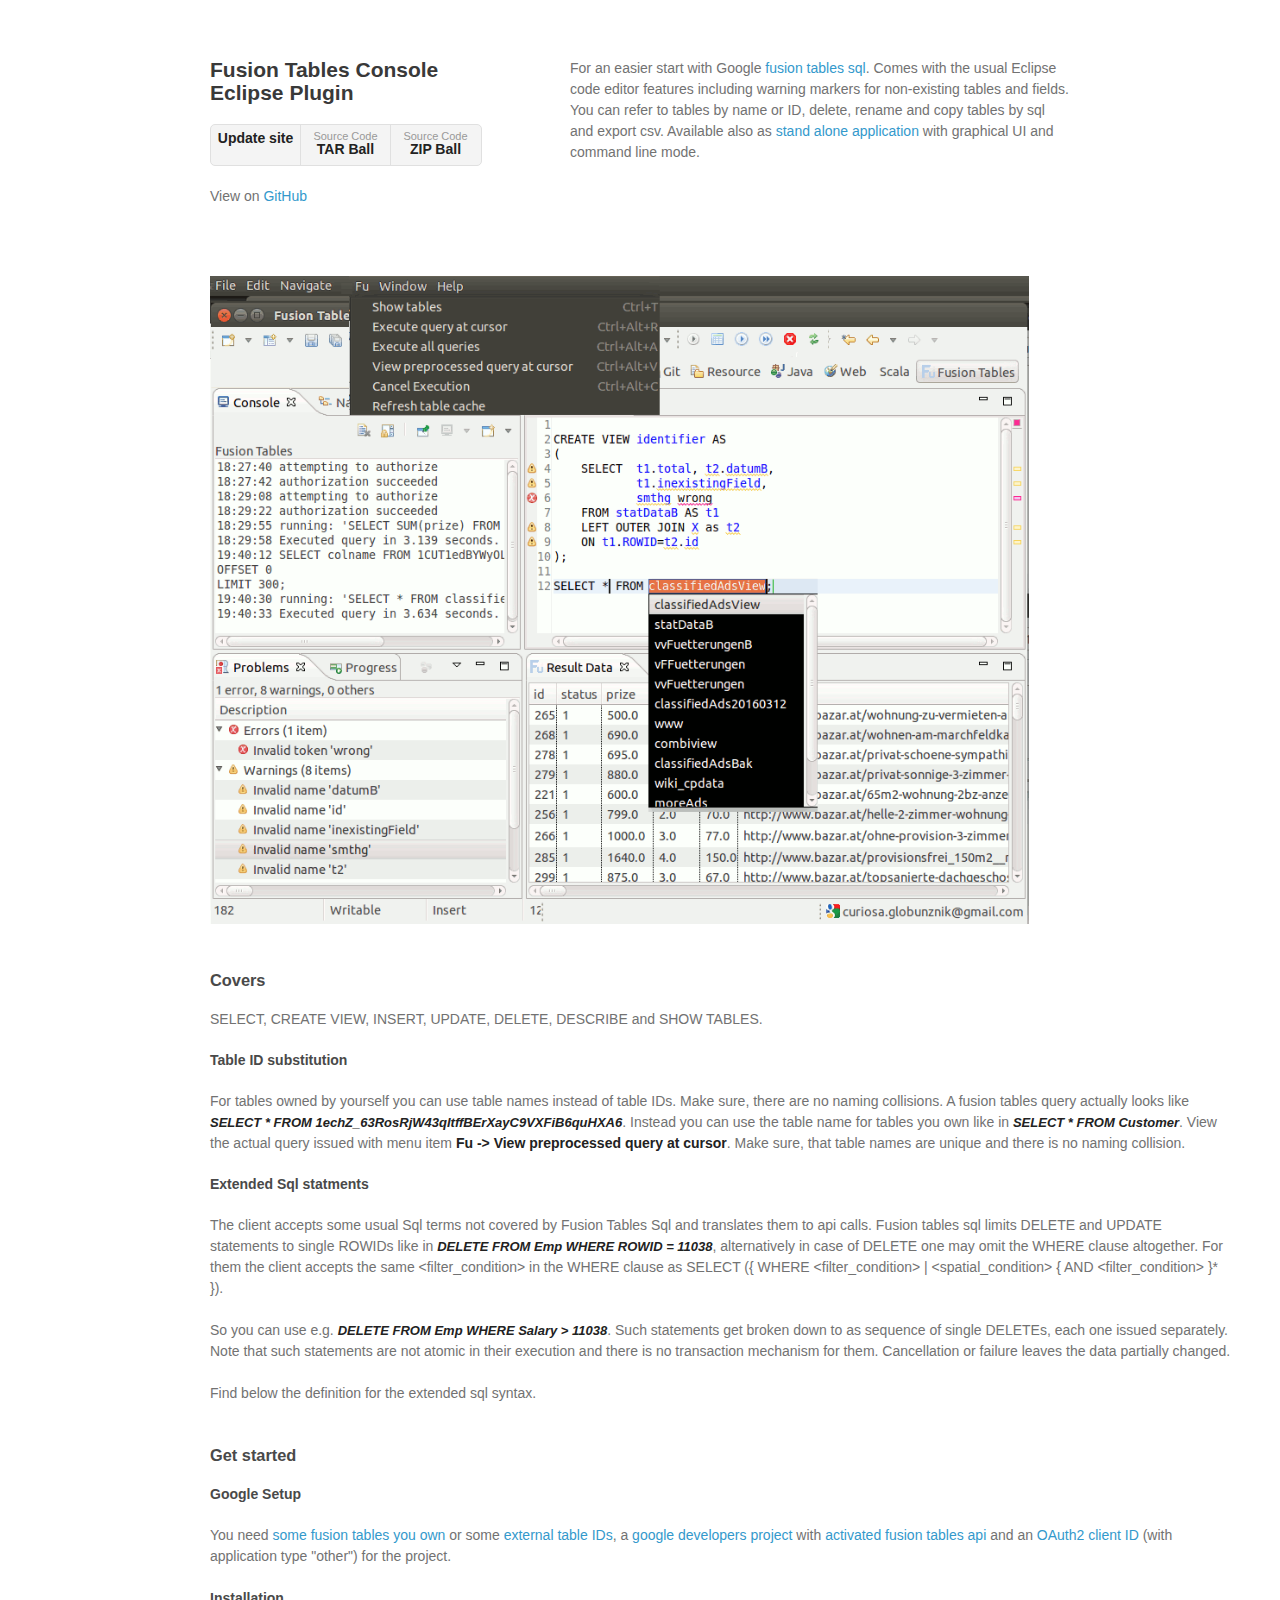
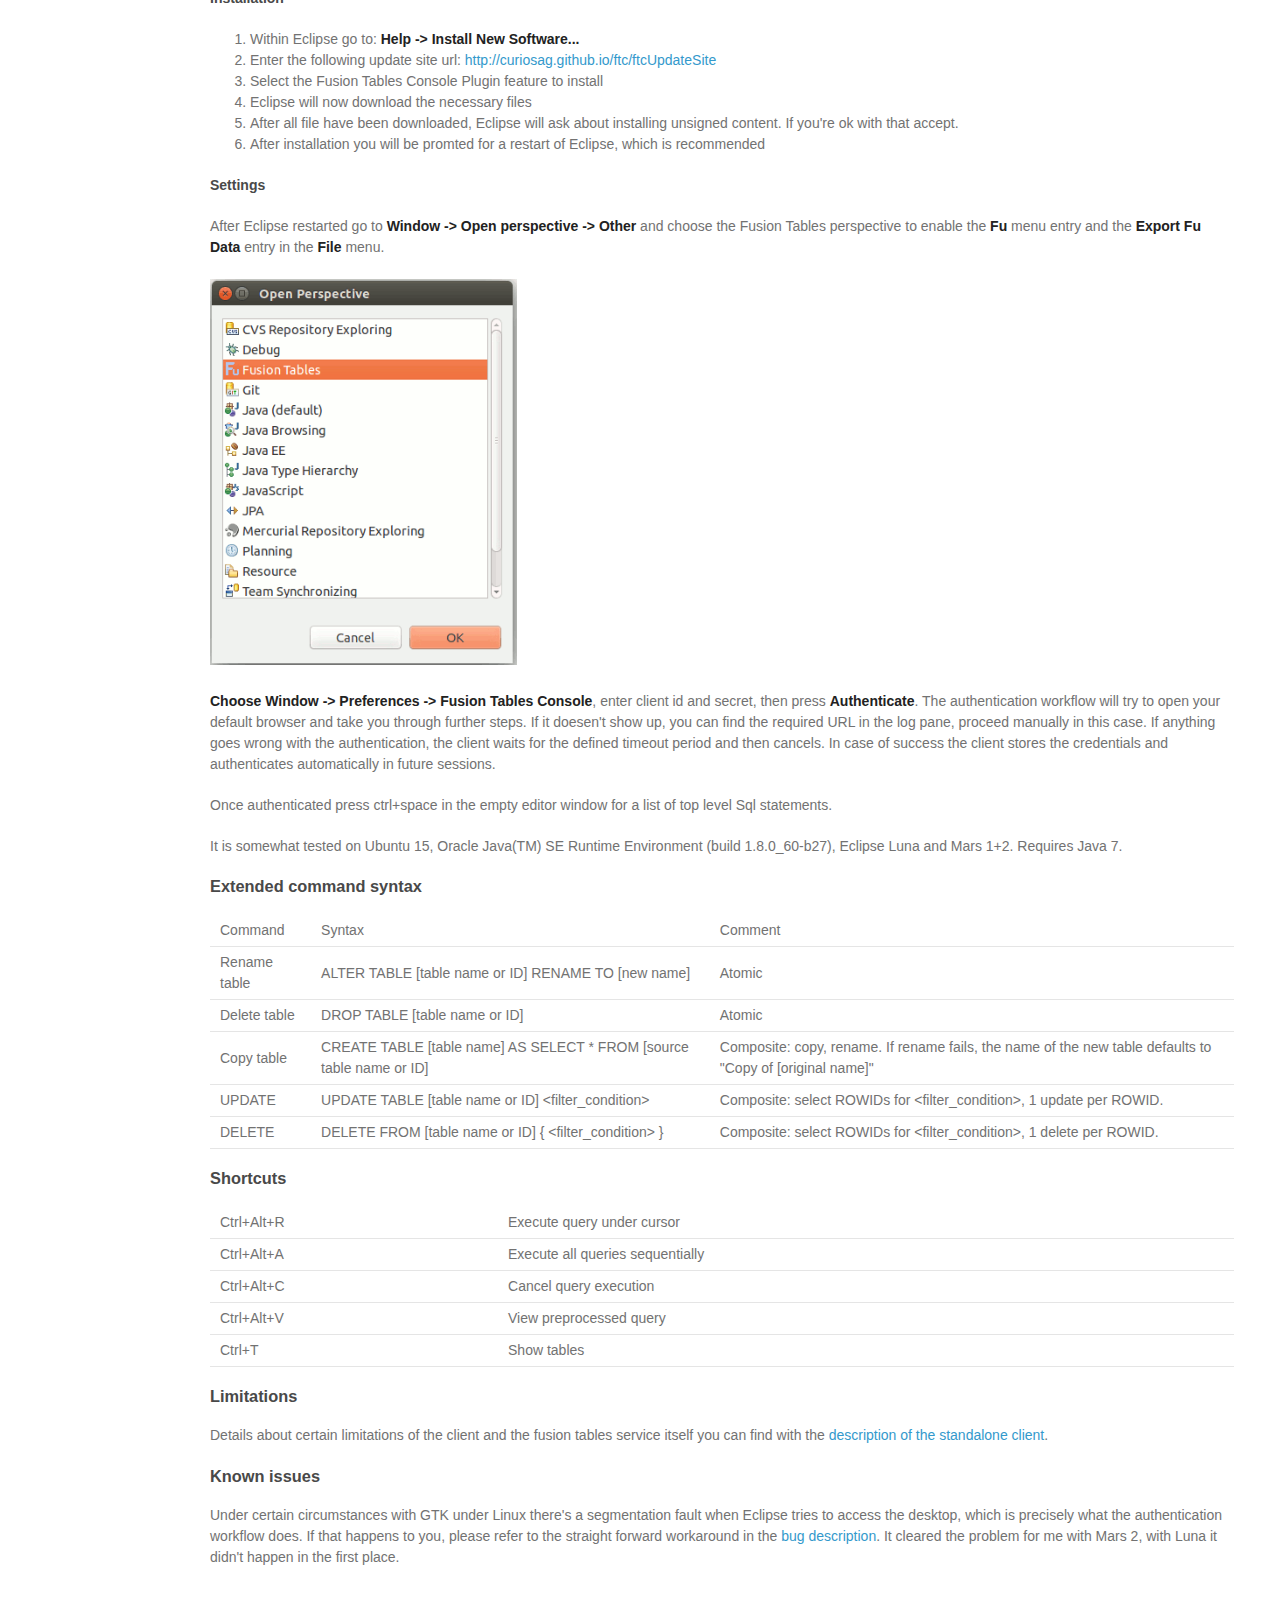
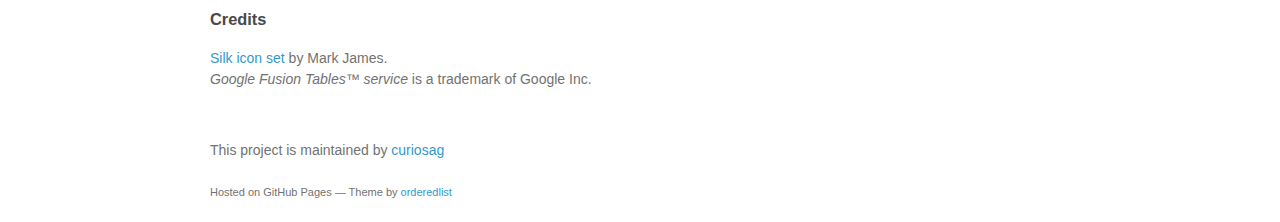
==== commit d7dbda8a: "." ====
--- a/eclipsePlugin.html
+++ b/eclipsePlugin.html
@@ -19,7 +19,7 @@
         <p></p>
 
 		<ul>
-        	 <li> <a target="_blank" href="https://github.com/curiosag/ftcEclipsePluginUpdateSite/blob/master/ftcplugin.zip"> Update site<strong>ZIP File</strong></a></li>
+        	 <li> <a target="_blank" href="http://curiosag.github.io/ftc/ftcUpdateSite/"><strong>Update site</strong></a></li>
           <li> <a target="_blank" href="https://github.com/curiosag/ftcEclipsePlugin/tarball/master">Source Code<strong>TAR Ball</strong></a></li>
           <li> <a target="_blank" href="https://github.com/curiosag/ftcEclipsePlugin/zipball/master">Source Code<strong>ZIP Ball</strong></a></li>          
         </ul>
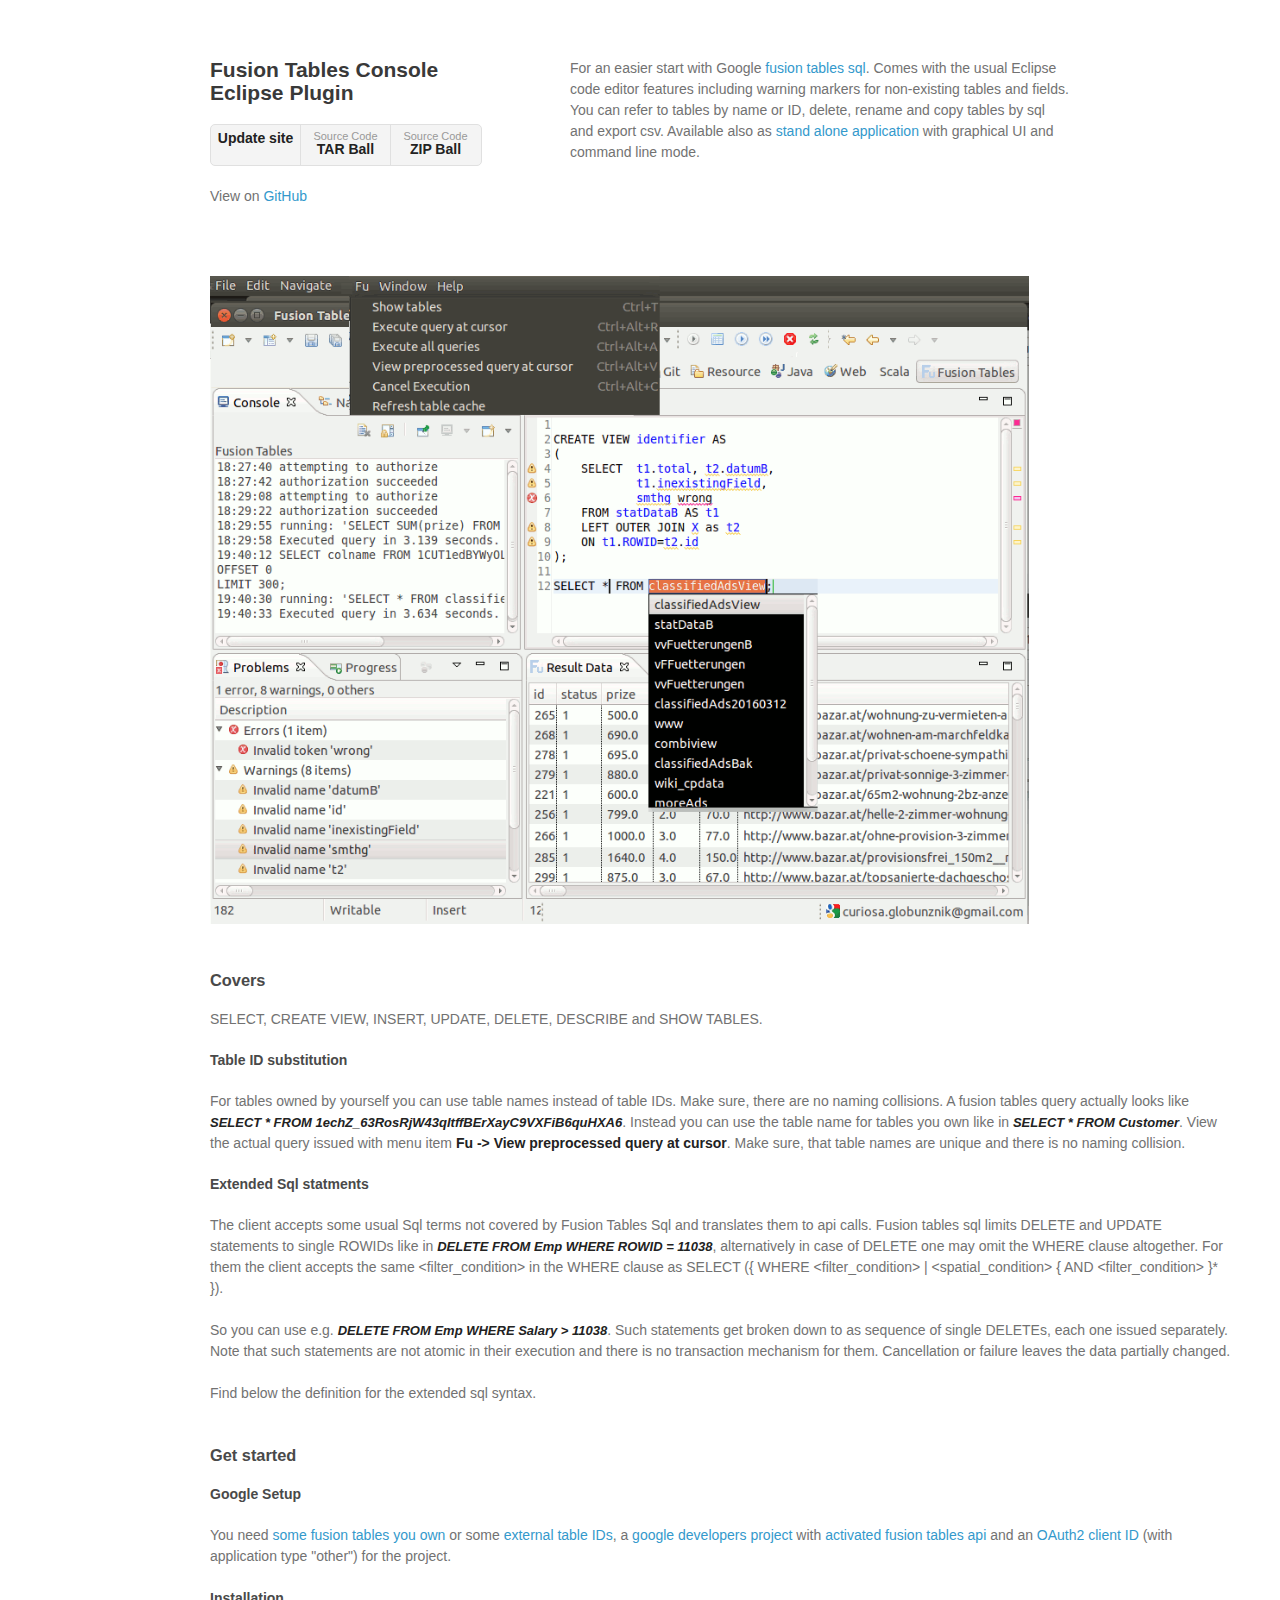
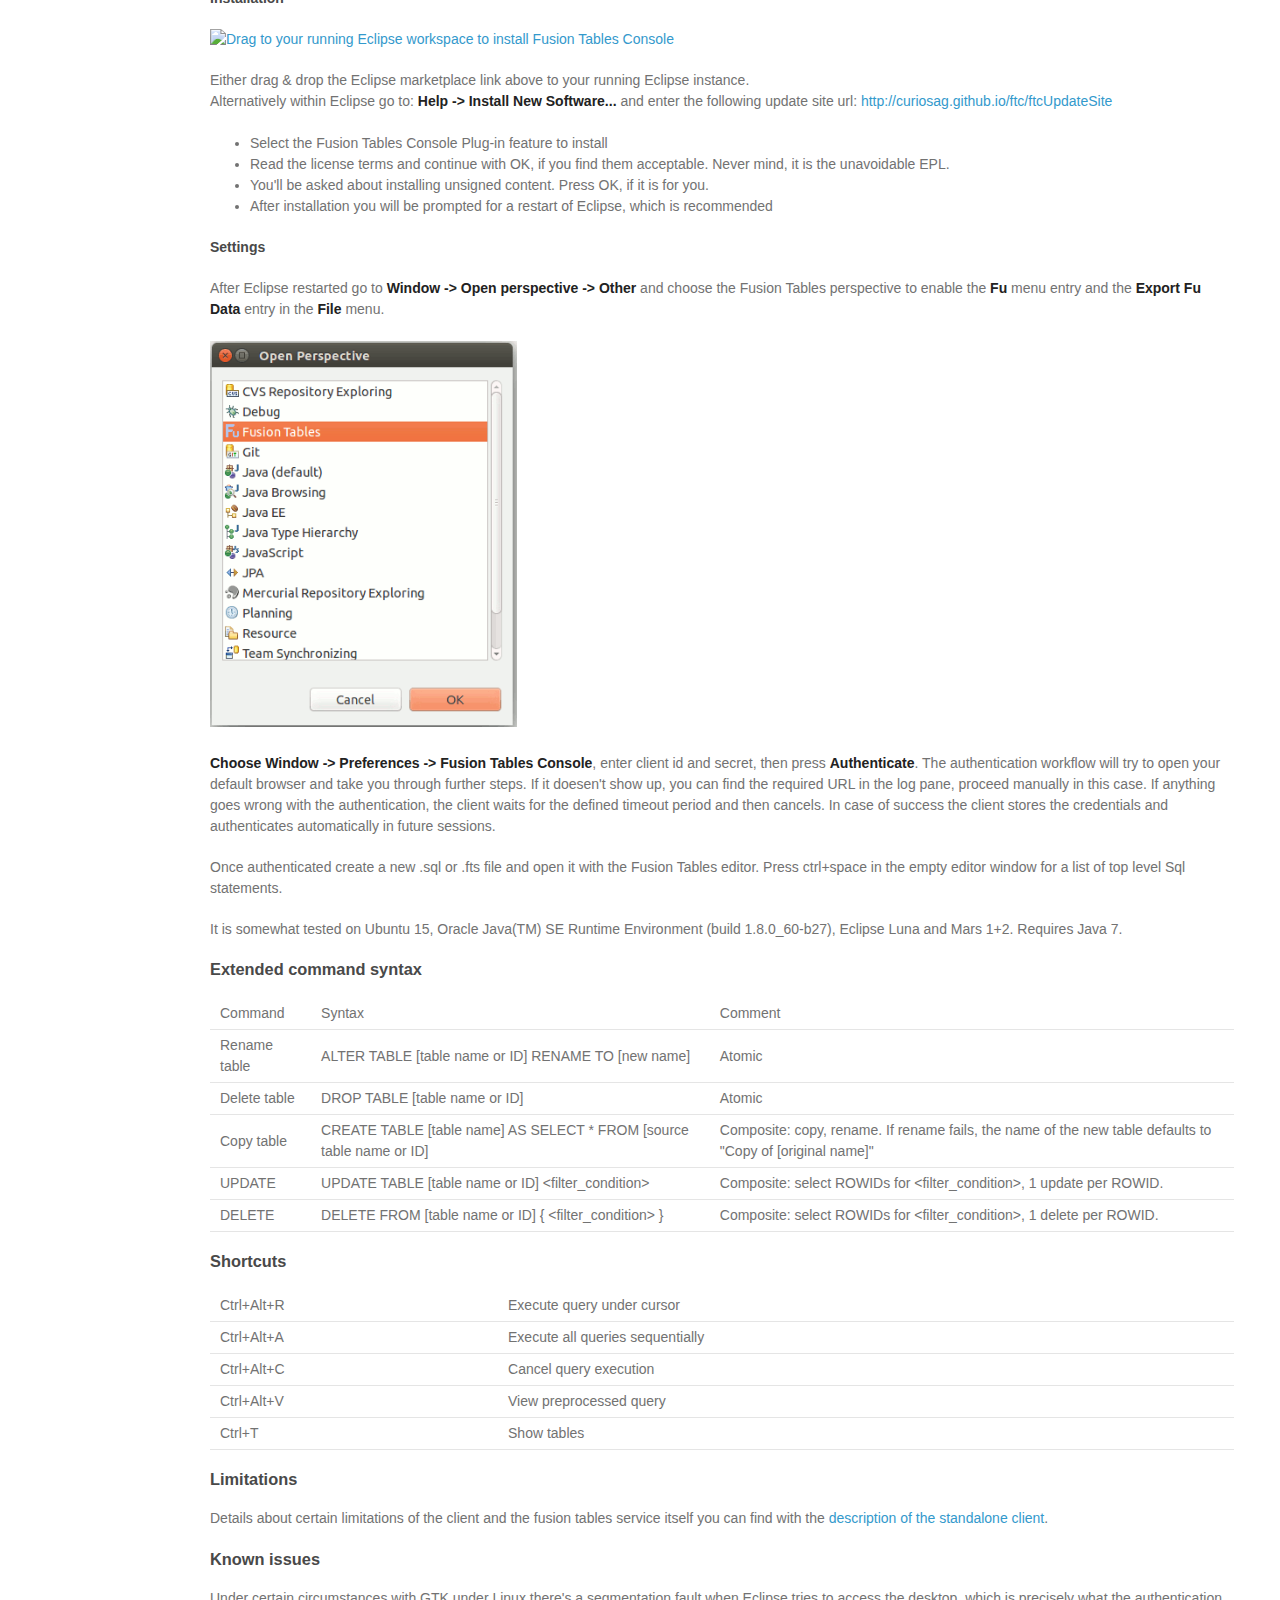
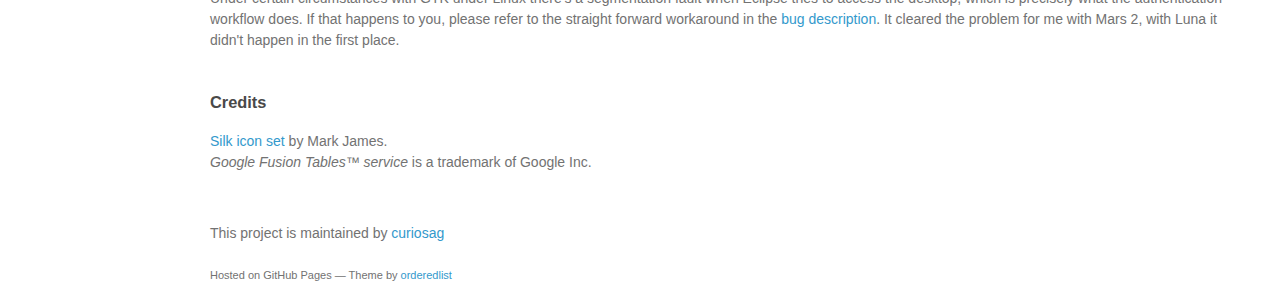
==== commit 83f3a272: "market place button added" ====
--- a/eclipsePlugin.html
+++ b/eclipsePlugin.html
@@ -77,17 +77,19 @@
 
 <h4>Installation</h4>
 
-    <ol>
-	<li>Within Eclipse go to: <strong>Help -> Install New Software...</strong></li>
+<a href="http://marketplace.eclipse.org/marketplace-client-intro?mpc_install=3170642" class="drag" title="Drag to your running Eclipse workspace to install Fusion Tables Console"><img class="img-responsive" src="https://marketplace.eclipse.org/sites/all/themes/solstice/public/images/marketplace/btn-install.png" alt="Drag to your running Eclipse workspace to install Fusion Tables Console" /></a>
+<p></p>
+Either drag & drop the Eclipse marketplace link above to your running Eclipse instance.<br> 
+Alternatively within Eclipse go to: <strong>Help -> Install New Software...</strong> 
+and enter the following update site url: <a href="http://curiosag.github.io/ftc/ftcUpdateSite">http://curiosag.github.io/ftc/ftcUpdateSite</a>
+<br><br>
+    <ul>
 
-	<li>    Enter the following update site url: <a href="http://curiosag.github.io/ftc/ftcUpdateSite">http://curiosag.github.io/ftc/ftcUpdateSite</a></li>
-
-	<li>    Select the Fusion Tables Console Plugin feature to install</li>
-
-	<li>Eclipse will now download the necessary files</li>
-    <li>After all file have been downloaded, Eclipse will ask about installing unsigned content. If you're ok with that accept.</li>
-<li>After installation you will be promted for a restart of Eclipse, which is recommended</li>
-</ol>
+	<li>    Select the Fusion Tables Console Plug-in feature to install</li>
+<li>Read the license terms and continue with OK, if you find them acceptable. Never mind, it is the unavoidable EPL.</li>
+	 <li>You'll be asked about installing unsigned content. Press OK, if it is for you.</li>
+<li>After installation you will be prompted for a restart of Eclipse, which is recommended</li>
+</ul>
 
 <h4>Settings</h4>
 
@@ -99,7 +101,7 @@
 
 
 <p></p><strong>Choose Window -> Preferences -> Fusion Tables Console</strong>, enter client id and secret, then press <strong>Authenticate</strong>. The authentication workflow will try to open your default browser and take you through further steps. If it doesen't show up, you can find the required URL in the log pane, proceed manually in this case. If anything goes wrong with the authentication, the client waits for the defined timeout period and then cancels. In case of success the client stores the credentials and authenticates automatically in future sessions.
-        <p></p>Once authenticated press ctrl+space in the empty editor window for a list of top level Sql statements.
+        <p></p>Once authenticated create a new .sql or .fts file and open it with the Fusion Tables editor. Press ctrl+space in the empty editor window for a list of top level Sql statements.
 <p></p>
 
 
@@ -144,10 +146,10 @@
     <br>
 <h3>Credits</h3>
 <a href="http://www.famfamfam.com/">Silk icon set</a> by Mark James.<br>
-<em>Google Fusion Tables™ service</em> is a trademark of Google Inc.
+<em>Google Fusion Tables™ service</em> is a trademark of Google Inc.<br>
       </wide_section>
 
-
+	<div>
       <footer>
         <p>This project is maintained by  <a target="_blank" href="https://github.com/curiosag">curiosag</a></p>
         <p><small>Hosted on GitHub Pages &mdash; Theme by  <a target="_blank" href="https://github.com/orderedlist">orderedlist</a></small></p>
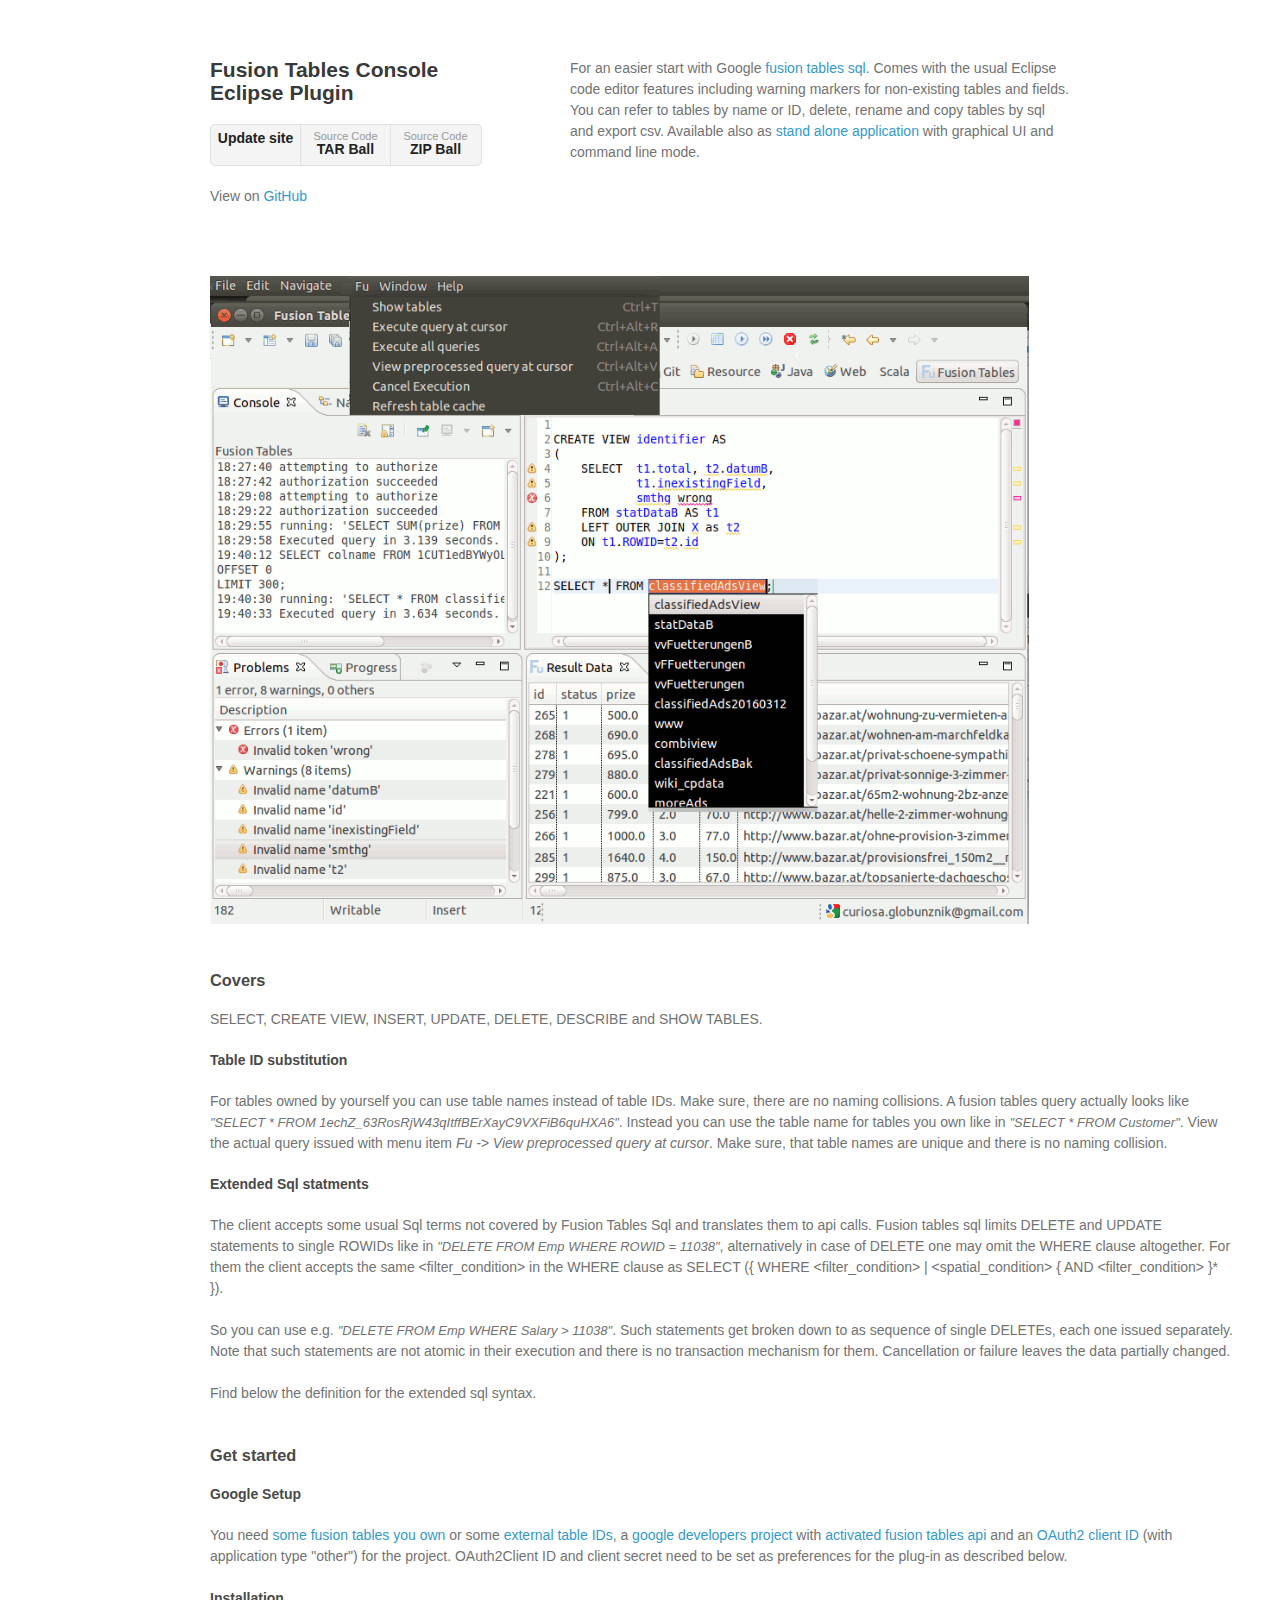
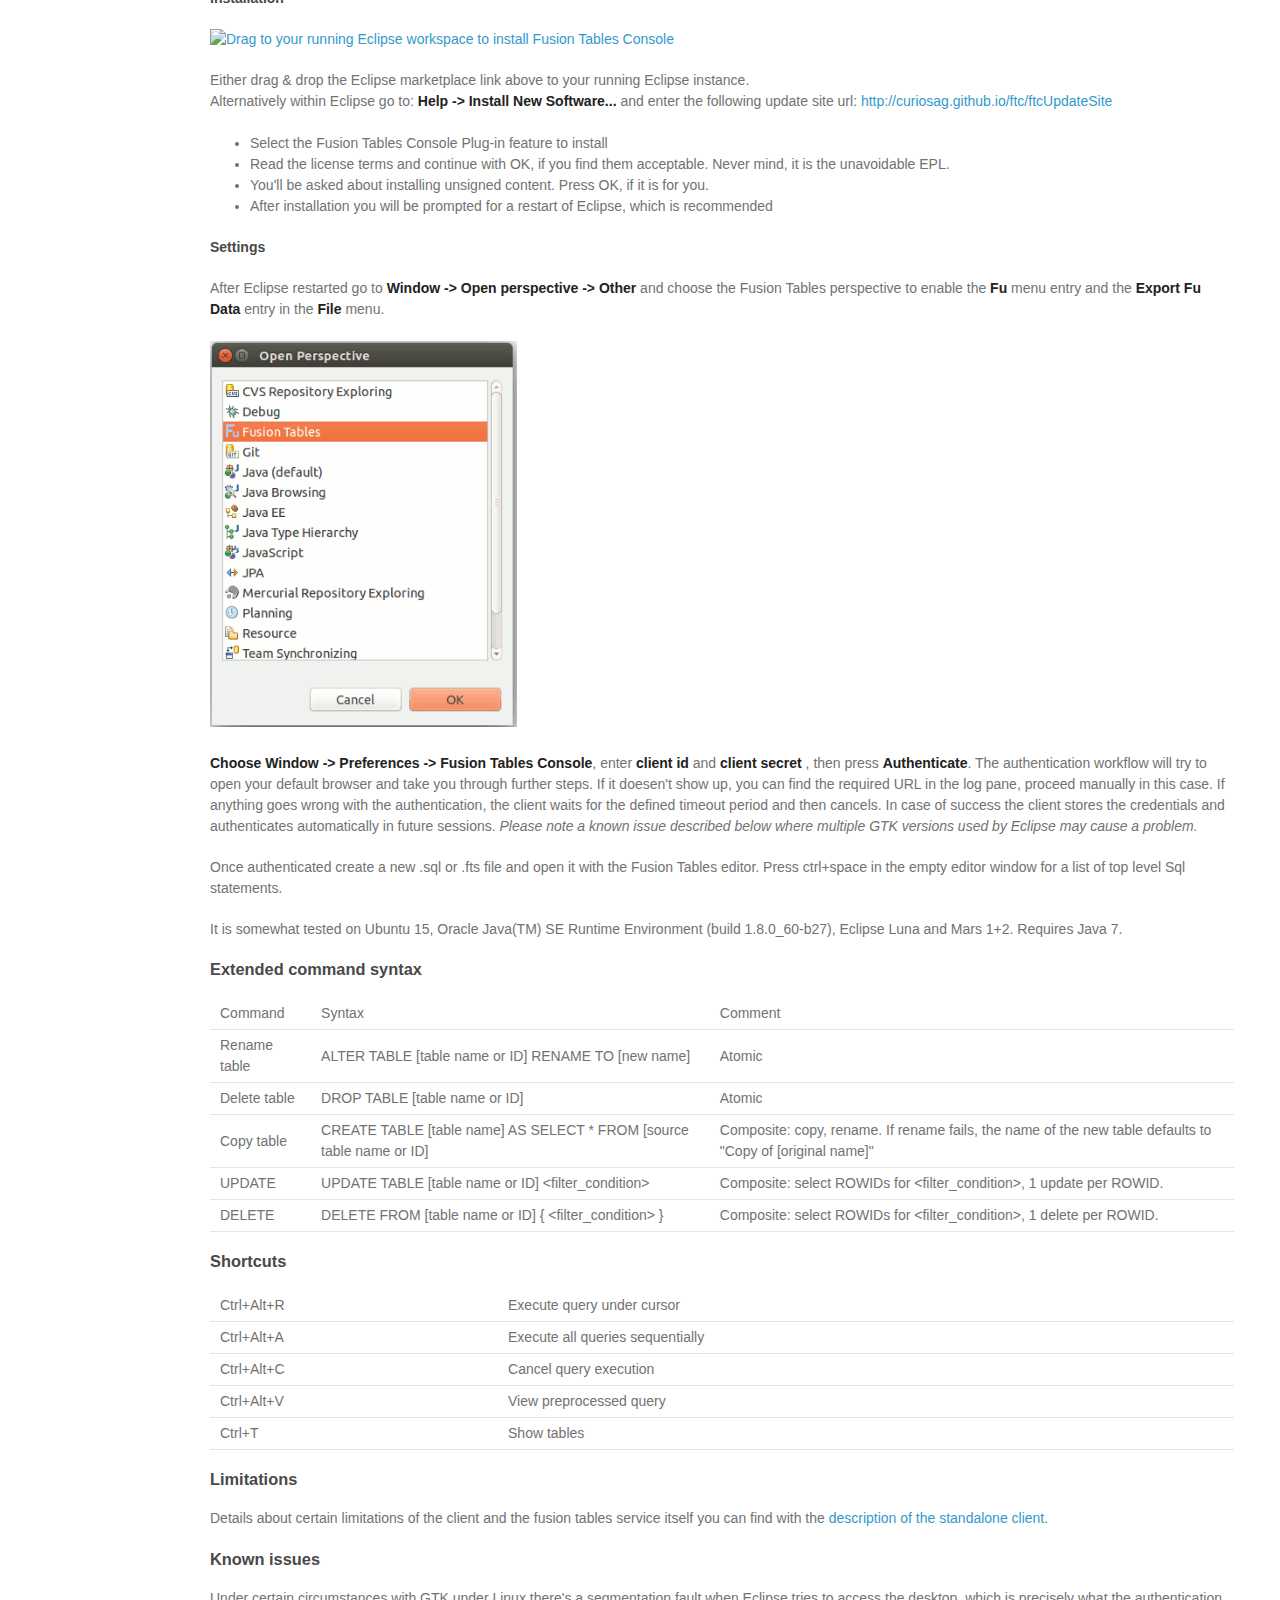
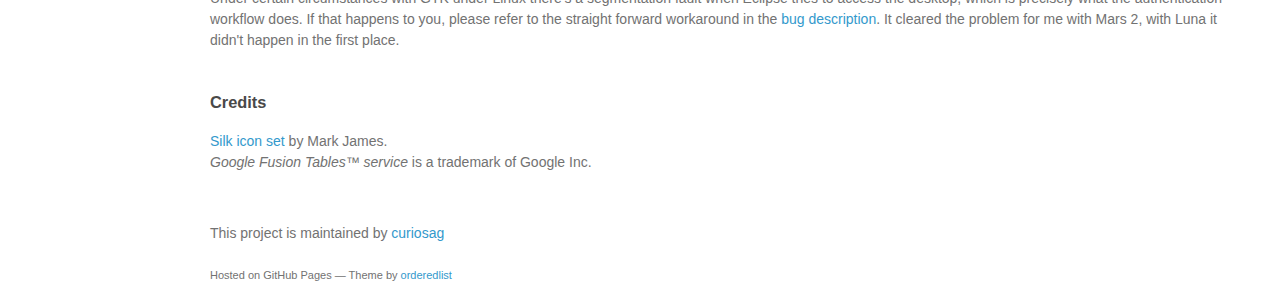
==== commit a3ec10c4: "." ====
--- a/eclipsePlugin.html
+++ b/eclipsePlugin.html
@@ -24,7 +24,7 @@
           <li> <a target="_blank" href="https://github.com/curiosag/ftcEclipsePlugin/zipball/master">Source Code<strong>ZIP Ball</strong></a></li>          
         </ul>
 
-        <p class="view">View on <a target="_blank" href="https://github.com/curiosag/ftcEclipsePlugin"> GitHub </small></a></p>
+        <p class="view">View on <a target="_blank" href="https://github.com/curiosag/ftc/tree/master/org.cg.eclipse.plugins.ftc"> GitHub </small></a></p>
 
       </header>
       
@@ -50,16 +50,16 @@
 SELECT, CREATE VIEW, INSERT, UPDATE, DELETE, DESCRIBE and SHOW TABLES.
 <p></p>
 <h4>Table ID substitution</h4> 
-For tables owned by yourself you can use table names instead of table IDs. Make sure, there are no naming collisions. A fusion tables query actually looks like <strong><em><font size="-1">SELECT * FROM 1echZ_63RosRjW43qItffBErXayC9VXFiB6quHXA6</font></em></strong>.
-Instead you can use the table name for tables you own like in <em><font size="-1"><strong>SELECT * FROM Customer</font></strong></em>. View the actual query issued with menu item <strong>Fu -> View preprocessed query at cursor</strong>. Make sure, that table names are unique and there is no naming collision.
+For tables owned by yourself you can use table names instead of table IDs. Make sure, there are no naming collisions. A fusion tables query actually looks like <em><font size="-1">&quot;SELECT * FROM 1echZ_63RosRjW43qItffBErXayC9VXFiB6quHXA6&quot;</font></em>.
+Instead you can use the table name for tables you own like in <em><font size="-1">&quot;SELECT * FROM Customer&quot;</font></em>. View the actual query issued with menu item <em>Fu -> View preprocessed query at cursor</em>. Make sure, that table names are unique and there is no naming collision.
 
 <p></p>
 <h4>Extended Sql statments</h4> 
 The client accepts some usual Sql terms not covered by Fusion Tables Sql and translates them to api calls. 
-Fusion tables sql limits DELETE and UPDATE statements to single ROWIDs like in <strong><em><font size="-1">DELETE FROM Emp WHERE ROWID = 11038</font></em></strong>, alternatively in case of DELETE one may omit the WHERE clause altogether.
+Fusion tables sql limits DELETE and UPDATE statements to single ROWIDs like in <em><font size="-1">&quot;DELETE FROM Emp WHERE ROWID = 11038&quot;</font></em>, alternatively in case of DELETE one may omit the WHERE clause altogether.
 For them the client accepts the same &lt;filter_condition&gt;  in the WHERE clause  as SELECT ({ WHERE &lt;filter_condition&gt; | &lt;spatial_condition&gt; { AND &lt;filter_condition&gt; }* }). 
 
- <br><br>So you can use e.g. <strong><em><font size="-1">DELETE FROM Emp WHERE Salary > 11038</font></em></strong>. Such statements get broken down to as sequence of single DELETEs, each one issued separately. Note that such statements are not atomic in their execution and there is no transaction mechanism for them. Cancellation or failure leaves the data partially changed.
+ <br><br>So you can use e.g. <em><font size="-1">&quot;DELETE FROM Emp WHERE Salary > 11038&quot;</font></em>. Such statements get broken down to as sequence of single DELETEs, each one issued separately. Note that such statements are not atomic in their execution and there is no transaction mechanism for them. Cancellation or failure leaves the data partially changed.
 <br><br>Find below the definition for the extended sql syntax.
 
  
@@ -69,7 +69,14 @@
 <h3>Get started</h3>
 
 <h4>Google Setup</h4> 
-You need  <a target="_blank" href="https://support.google.com/fusiontables">some fusion tables you own</a> or some  <a target="_blank" href="https://research.google.com/tables?hl=en&ei=xYqhVpuCJsHipQOqzLiIDw&corpus=fusion&q=dog">external table IDs</a>, a  <a target="_blank" href="https://console.developers.google.com">google developers project</a> with  <a target="_blank" href="https://console.developers.google.com/apis"> activated fusion tables api</a> and an  <a target="_blank" href="https://console.developers.google.com/apis/credentials"> <a target="_blank" href="https://console.developers.google.com/apis/credentials">OAuth2 client ID</a></a> (with application type "other") for the project. </small>
+You need  <a target="_blank" href="https://support.google.com/fusiontables">some fusion tables you own</a> or some  
+<a target="_blank" href="https://research.google.com/tables?hl=en&ei=xYqhVpuCJsHipQOqzLiIDw&corpus=fusion&q=dog">external table IDs</a>, 
+a  <a target="_blank" href="https://console.developers.google.com">google developers project</a> 
+with  <a target="_blank" href="https://console.developers.google.com/apis"> activated fusion tables api</a> and 
+an  <a target="_blank" href="https://console.developers.google.com/apis/credentials"> 
+<a target="_blank" href="https://console.developers.google.com/apis/credentials">OAuth2 client ID</a></a> (with application type "other") for the project. 
+OAuth2Client ID and client secret need to be set as preferences for the plug-in as described below. 
+</small>
 
 
 <br>
@@ -100,7 +107,10 @@
         <p></p>
 
 
-<p></p><strong>Choose Window -> Preferences -> Fusion Tables Console</strong>, enter client id and secret, then press <strong>Authenticate</strong>. The authentication workflow will try to open your default browser and take you through further steps. If it doesen't show up, you can find the required URL in the log pane, proceed manually in this case. If anything goes wrong with the authentication, the client waits for the defined timeout period and then cancels. In case of success the client stores the credentials and authenticates automatically in future sessions.
+<p></p><strong>Choose Window -> Preferences -> Fusion Tables Console</strong>, enter <strong>client id </strong> and  <strong>client secret</strong> , then press <strong>Authenticate</strong>. The authentication workflow will try to open your default browser and take you through further steps. If it doesen't show up, you can find the required URL in the log pane, proceed manually in this case. 
+If anything goes wrong with the authentication, the client waits for the defined timeout period and then cancels. 
+In case of success the client stores the credentials and authenticates automatically in future sessions.
+<em>Please note a known issue described below where multiple GTK versions used by Eclipse may cause a problem.</em> 
         <p></p>Once authenticated create a new .sql or .fts file and open it with the Fusion Tables editor. Press ctrl+space in the empty editor window for a list of top level Sql statements.
 <p></p>
 
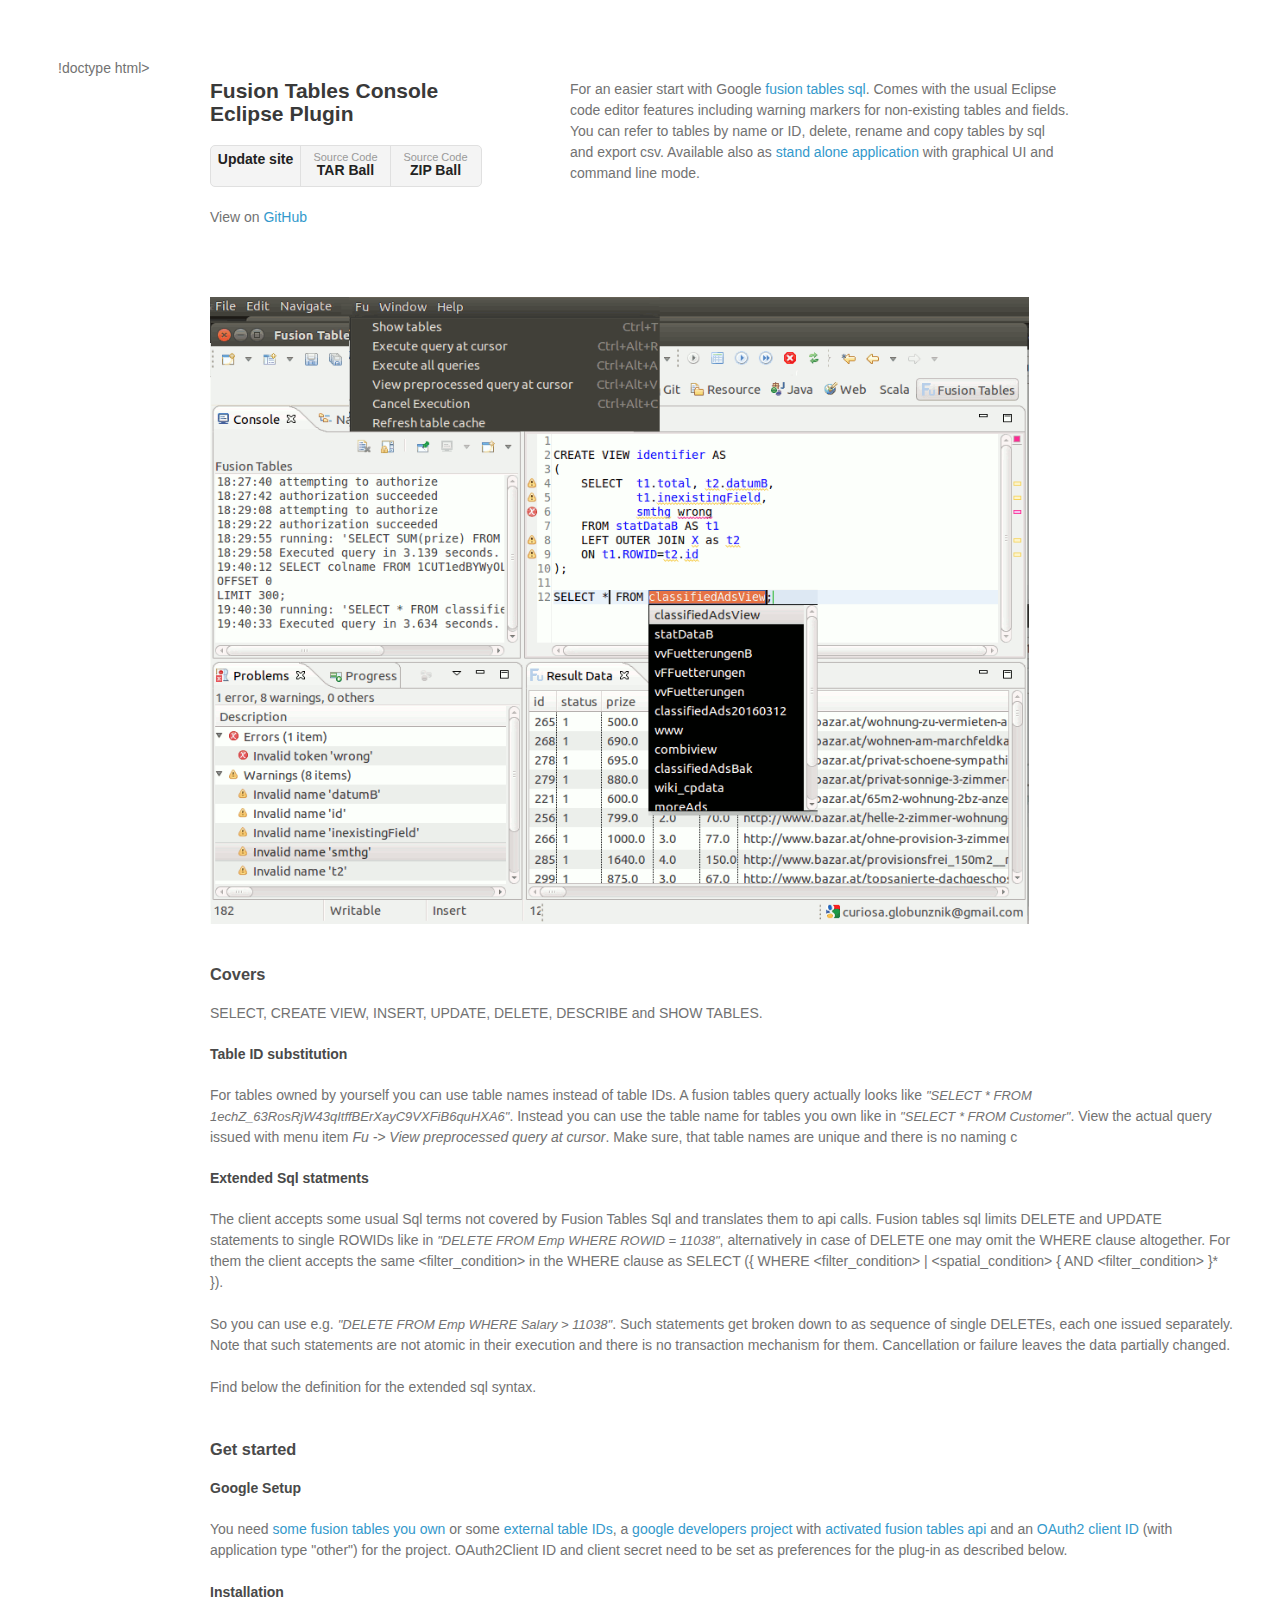
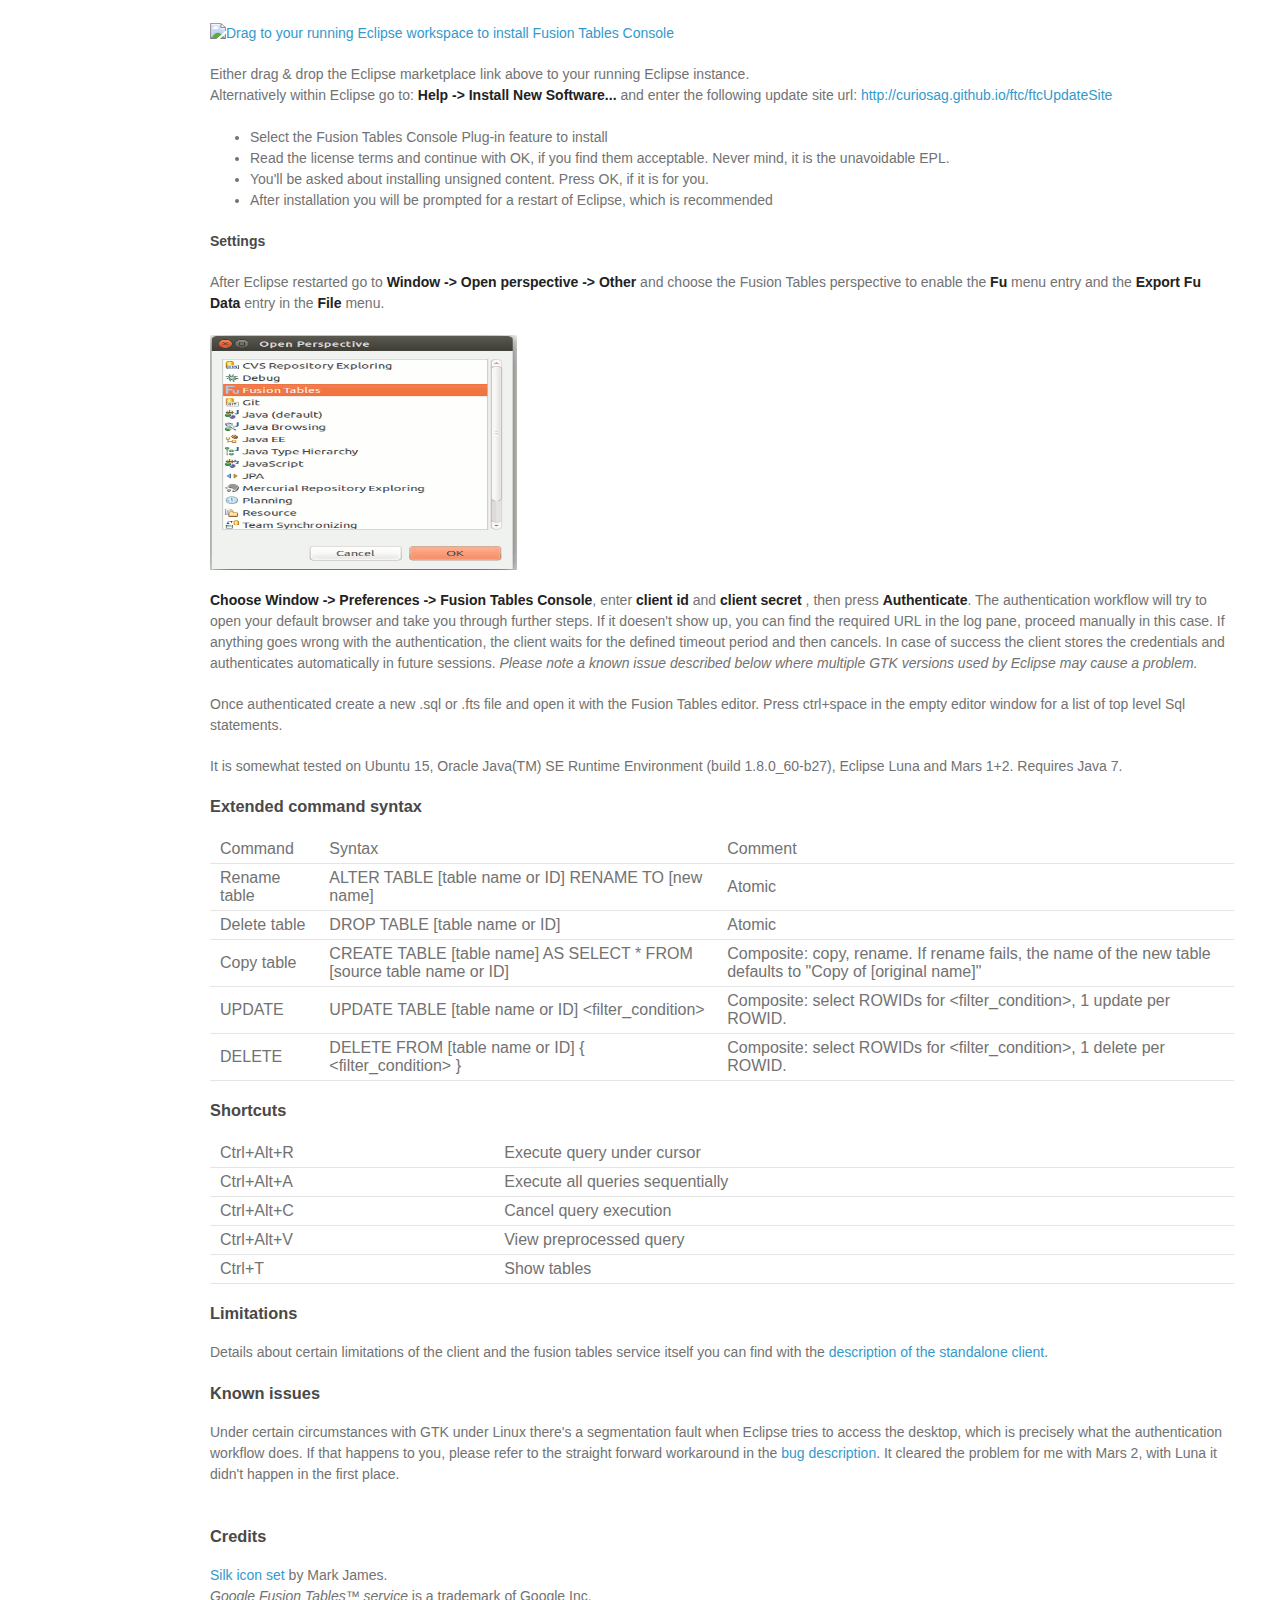
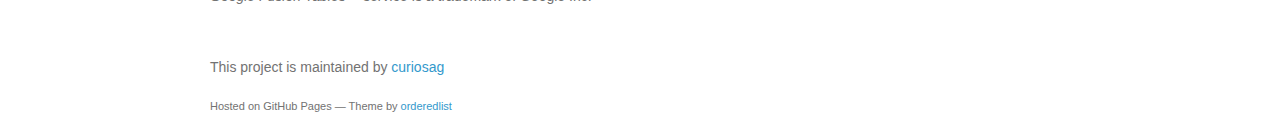
==== commit ccf213d0: "." ====
--- a/eclipsePlugin.html
+++ b/eclipsePlugin.html
@@ -1,4 +1,4 @@
-<!doctype html>
+!doctype html>
 <html>
   <head>
     <meta charset="utf-8">
@@ -50,8 +50,8 @@
 SELECT, CREATE VIEW, INSERT, UPDATE, DELETE, DESCRIBE and SHOW TABLES.
 <p></p>
 <h4>Table ID substitution</h4> 
-For tables owned by yourself you can use table names instead of table IDs. Make sure, there are no naming collisions. A fusion tables query actually looks like <em><font size="-1">&quot;SELECT * FROM 1echZ_63RosRjW43qItffBErXayC9VXFiB6quHXA6&quot;</font></em>.
-Instead you can use the table name for tables you own like in <em><font size="-1">&quot;SELECT * FROM Customer&quot;</font></em>. View the actual query issued with menu item <em>Fu -> View preprocessed query at cursor</em>. Make sure, that table names are unique and there is no naming collision.
+For tables owned by yourself you can use table names instead of table IDs. A fusion tables query actually looks like <em><font size="-1">&quot;SELECT * FROM 1echZ_63RosRjW43qItffBErXayC9VXFiB6quHXA6&quot;</font></em>.
+Instead you can use the table name for tables you own like in <em><font size="-1">&quot;SELECT * FROM Customer&quot;</font></em>. View the actual query issued with menu item <em>Fu -> View preprocessed query at cursor</em>. Make sure, that table names are unique and there is no naming c<ollision.
 
 <p></p>
 <h4>Extended Sql statments</h4> 
